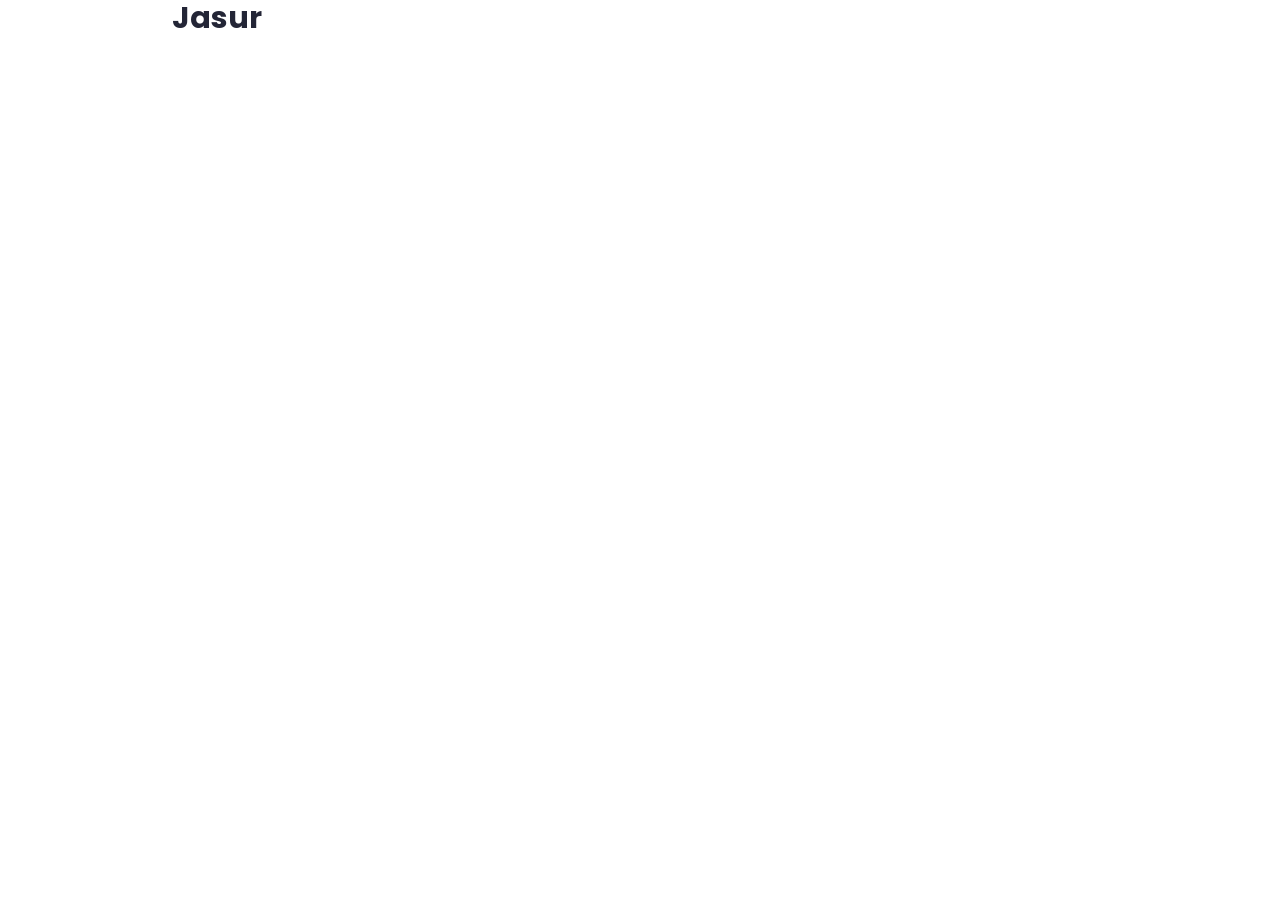
==== index.html @ 24e6c43c "file structure created" ====
<!DOCTYPE html>
<html lang="en">
<head>
    <meta charset="UTF-8">
    <meta name="viewport" content="width=device-width, initial-scale=1.0">
    <link rel="stylesheet" href="./css/style.css">
    <title>Finsweet | Home</title>
</head>
<body>
    <header>
        <div class="container mx-auto px-5">
            <h1 class="text-colorSecond text-3xl font-poppins700">Jasur</h1>
        </div>
    </header>

    <main></main>

    <footer></footer>
</body>
</html>
---- css/style.css ----
/*
! tailwindcss v3.4.1 | MIT License | https://tailwindcss.com
*/

/*
1. Prevent padding and border from affecting element width. (https://github.com/mozdevs/cssremedy/issues/4)
2. Allow adding a border to an element by just adding a border-width. (https://github.com/tailwindcss/tailwindcss/pull/116)
*/

*,
::before,
::after {
  box-sizing: border-box;
  /* 1 */
  border-width: 0;
  /* 2 */
  border-style: solid;
  /* 2 */
  border-color: #e5e7eb;
  /* 2 */
}

::before,
::after {
  --tw-content: '';
}

/*
1. Use a consistent sensible line-height in all browsers.
2. Prevent adjustments of font size after orientation changes in iOS.
3. Use a more readable tab size.
4. Use the user's configured `sans` font-family by default.
5. Use the user's configured `sans` font-feature-settings by default.
6. Use the user's configured `sans` font-variation-settings by default.
7. Disable tap highlights on iOS
*/

html,
:host {
  line-height: 1.5;
  /* 1 */
  -webkit-text-size-adjust: 100%;
  /* 2 */
  -moz-tab-size: 4;
  /* 3 */
  -o-tab-size: 4;
     tab-size: 4;
  /* 3 */
  font-family: ui-sans-serif, system-ui, sans-serif, "Apple Color Emoji", "Segoe UI Emoji", "Segoe UI Symbol", "Noto Color Emoji";
  /* 4 */
  font-feature-settings: normal;
  /* 5 */
  font-variation-settings: normal;
  /* 6 */
  -webkit-tap-highlight-color: transparent;
  /* 7 */
}

/*
1. Remove the margin in all browsers.
2. Inherit line-height from `html` so users can set them as a class directly on the `html` element.
*/

body {
  margin: 0;
  /* 1 */
  line-height: inherit;
  /* 2 */
}

/*
1. Add the correct height in Firefox.
2. Correct the inheritance of border color in Firefox. (https://bugzilla.mozilla.org/show_bug.cgi?id=190655)
3. Ensure horizontal rules are visible by default.
*/

hr {
  height: 0;
  /* 1 */
  color: inherit;
  /* 2 */
  border-top-width: 1px;
  /* 3 */
}

/*
Add the correct text decoration in Chrome, Edge, and Safari.
*/

abbr:where([title]) {
  -webkit-text-decoration: underline dotted;
          text-decoration: underline dotted;
}

/*
Remove the default font size and weight for headings.
*/

h1,
h2,
h3,
h4,
h5,
h6 {
  font-size: inherit;
  font-weight: inherit;
}

/*
Reset links to optimize for opt-in styling instead of opt-out.
*/

a {
  color: inherit;
  text-decoration: inherit;
}

/*
Add the correct font weight in Edge and Safari.
*/

b,
strong {
  font-weight: bolder;
}

/*
1. Use the user's configured `mono` font-family by default.
2. Use the user's configured `mono` font-feature-settings by default.
3. Use the user's configured `mono` font-variation-settings by default.
4. Correct the odd `em` font sizing in all browsers.
*/

code,
kbd,
samp,
pre {
  font-family: ui-monospace, SFMono-Regular, Menlo, Monaco, Consolas, "Liberation Mono", "Courier New", monospace;
  /* 1 */
  font-feature-settings: normal;
  /* 2 */
  font-variation-settings: normal;
  /* 3 */
  font-size: 1em;
  /* 4 */
}

/*
Add the correct font size in all browsers.
*/

small {
  font-size: 80%;
}

/*
Prevent `sub` and `sup` elements from affecting the line height in all browsers.
*/

sub,
sup {
  font-size: 75%;
  line-height: 0;
  position: relative;
  vertical-align: baseline;
}

sub {
  bottom: -0.25em;
}

sup {
  top: -0.5em;
}

/*
1. Remove text indentation from table contents in Chrome and Safari. (https://bugs.chromium.org/p/chromium/issues/detail?id=999088, https://bugs.webkit.org/show_bug.cgi?id=201297)
2. Correct table border color inheritance in all Chrome and Safari. (https://bugs.chromium.org/p/chromium/issues/detail?id=935729, https://bugs.webkit.org/show_bug.cgi?id=195016)
3. Remove gaps between table borders by default.
*/

table {
  text-indent: 0;
  /* 1 */
  border-color: inherit;
  /* 2 */
  border-collapse: collapse;
  /* 3 */
}

/*
1. Change the font styles in all browsers.
2. Remove the margin in Firefox and Safari.
3. Remove default padding in all browsers.
*/

button,
input,
optgroup,
select,
textarea {
  font-family: inherit;
  /* 1 */
  font-feature-settings: inherit;
  /* 1 */
  font-variation-settings: inherit;
  /* 1 */
  font-size: 100%;
  /* 1 */
  font-weight: inherit;
  /* 1 */
  line-height: inherit;
  /* 1 */
  color: inherit;
  /* 1 */
  margin: 0;
  /* 2 */
  padding: 0;
  /* 3 */
}

/*
Remove the inheritance of text transform in Edge and Firefox.
*/

button,
select {
  text-transform: none;
}

/*
1. Correct the inability to style clickable types in iOS and Safari.
2. Remove default button styles.
*/

button,
[type='button'],
[type='reset'],
[type='submit'] {
  -webkit-appearance: button;
  /* 1 */
  background-color: transparent;
  /* 2 */
  background-image: none;
  /* 2 */
}

/*
Use the modern Firefox focus style for all focusable elements.
*/

:-moz-focusring {
  outline: auto;
}

/*
Remove the additional `:invalid` styles in Firefox. (https://github.com/mozilla/gecko-dev/blob/2f9eacd9d3d995c937b4251a5557d95d494c9be1/layout/style/res/forms.css#L728-L737)
*/

:-moz-ui-invalid {
  box-shadow: none;
}

/*
Add the correct vertical alignment in Chrome and Firefox.
*/

progress {
  vertical-align: baseline;
}

/*
Correct the cursor style of increment and decrement buttons in Safari.
*/

::-webkit-inner-spin-button,
::-webkit-outer-spin-button {
  height: auto;
}

/*
1. Correct the odd appearance in Chrome and Safari.
2. Correct the outline style in Safari.
*/

[type='search'] {
  -webkit-appearance: textfield;
  /* 1 */
  outline-offset: -2px;
  /* 2 */
}

/*
Remove the inner padding in Chrome and Safari on macOS.
*/

::-webkit-search-decoration {
  -webkit-appearance: none;
}

/*
1. Correct the inability to style clickable types in iOS and Safari.
2. Change font properties to `inherit` in Safari.
*/

::-webkit-file-upload-button {
  -webkit-appearance: button;
  /* 1 */
  font: inherit;
  /* 2 */
}

/*
Add the correct display in Chrome and Safari.
*/

summary {
  display: list-item;
}

/*
Removes the default spacing and border for appropriate elements.
*/

blockquote,
dl,
dd,
h1,
h2,
h3,
h4,
h5,
h6,
hr,
figure,
p,
pre {
  margin: 0;
}

fieldset {
  margin: 0;
  padding: 0;
}

legend {
  padding: 0;
}

ol,
ul,
menu {
  list-style: none;
  margin: 0;
  padding: 0;
}

/*
Reset default styling for dialogs.
*/

dialog {
  padding: 0;
}

/*
Prevent resizing textareas horizontally by default.
*/

textarea {
  resize: vertical;
}

/*
1. Reset the default placeholder opacity in Firefox. (https://github.com/tailwindlabs/tailwindcss/issues/3300)
2. Set the default placeholder color to the user's configured gray 400 color.
*/

input::-moz-placeholder, textarea::-moz-placeholder {
  opacity: 1;
  /* 1 */
  color: #9ca3af;
  /* 2 */
}

input::placeholder,
textarea::placeholder {
  opacity: 1;
  /* 1 */
  color: #9ca3af;
  /* 2 */
}

/*
Set the default cursor for buttons.
*/

button,
[role="button"] {
  cursor: pointer;
}

/*
Make sure disabled buttons don't get the pointer cursor.
*/

:disabled {
  cursor: default;
}

/*
1. Make replaced elements `display: block` by default. (https://github.com/mozdevs/cssremedy/issues/14)
2. Add `vertical-align: middle` to align replaced elements more sensibly by default. (https://github.com/jensimmons/cssremedy/issues/14#issuecomment-634934210)
   This can trigger a poorly considered lint error in some tools but is included by design.
*/

img,
svg,
video,
canvas,
audio,
iframe,
embed,
object {
  display: block;
  /* 1 */
  vertical-align: middle;
  /* 2 */
}

/*
Constrain images and videos to the parent width and preserve their intrinsic aspect ratio. (https://github.com/mozdevs/cssremedy/issues/14)
*/

img,
video {
  max-width: 100%;
  height: auto;
}

/* Make elements with the HTML hidden attribute stay hidden by default */

[hidden] {
  display: none;
}

*, ::before, ::after {
  --tw-border-spacing-x: 0;
  --tw-border-spacing-y: 0;
  --tw-translate-x: 0;
  --tw-translate-y: 0;
  --tw-rotate: 0;
  --tw-skew-x: 0;
  --tw-skew-y: 0;
  --tw-scale-x: 1;
  --tw-scale-y: 1;
  --tw-pan-x:  ;
  --tw-pan-y:  ;
  --tw-pinch-zoom:  ;
  --tw-scroll-snap-strictness: proximity;
  --tw-gradient-from-position:  ;
  --tw-gradient-via-position:  ;
  --tw-gradient-to-position:  ;
  --tw-ordinal:  ;
  --tw-slashed-zero:  ;
  --tw-numeric-figure:  ;
  --tw-numeric-spacing:  ;
  --tw-numeric-fraction:  ;
  --tw-ring-inset:  ;
  --tw-ring-offset-width: 0px;
  --tw-ring-offset-color: #fff;
  --tw-ring-color: rgb(59 130 246 / 0.5);
  --tw-ring-offset-shadow: 0 0 #0000;
  --tw-ring-shadow: 0 0 #0000;
  --tw-shadow: 0 0 #0000;
  --tw-shadow-colored: 0 0 #0000;
  --tw-blur:  ;
  --tw-brightness:  ;
  --tw-contrast:  ;
  --tw-grayscale:  ;
  --tw-hue-rotate:  ;
  --tw-invert:  ;
  --tw-saturate:  ;
  --tw-sepia:  ;
  --tw-drop-shadow:  ;
  --tw-backdrop-blur:  ;
  --tw-backdrop-brightness:  ;
  --tw-backdrop-contrast:  ;
  --tw-backdrop-grayscale:  ;
  --tw-backdrop-hue-rotate:  ;
  --tw-backdrop-invert:  ;
  --tw-backdrop-opacity:  ;
  --tw-backdrop-saturate:  ;
  --tw-backdrop-sepia:  ;
}

::backdrop {
  --tw-border-spacing-x: 0;
  --tw-border-spacing-y: 0;
  --tw-translate-x: 0;
  --tw-translate-y: 0;
  --tw-rotate: 0;
  --tw-skew-x: 0;
  --tw-skew-y: 0;
  --tw-scale-x: 1;
  --tw-scale-y: 1;
  --tw-pan-x:  ;
  --tw-pan-y:  ;
  --tw-pinch-zoom:  ;
  --tw-scroll-snap-strictness: proximity;
  --tw-gradient-from-position:  ;
  --tw-gradient-via-position:  ;
  --tw-gradient-to-position:  ;
  --tw-ordinal:  ;
  --tw-slashed-zero:  ;
  --tw-numeric-figure:  ;
  --tw-numeric-spacing:  ;
  --tw-numeric-fraction:  ;
  --tw-ring-inset:  ;
  --tw-ring-offset-width: 0px;
  --tw-ring-offset-color: #fff;
  --tw-ring-color: rgb(59 130 246 / 0.5);
  --tw-ring-offset-shadow: 0 0 #0000;
  --tw-ring-shadow: 0 0 #0000;
  --tw-shadow: 0 0 #0000;
  --tw-shadow-colored: 0 0 #0000;
  --tw-blur:  ;
  --tw-brightness:  ;
  --tw-contrast:  ;
  --tw-grayscale:  ;
  --tw-hue-rotate:  ;
  --tw-invert:  ;
  --tw-saturate:  ;
  --tw-sepia:  ;
  --tw-drop-shadow:  ;
  --tw-backdrop-blur:  ;
  --tw-backdrop-brightness:  ;
  --tw-backdrop-contrast:  ;
  --tw-backdrop-grayscale:  ;
  --tw-backdrop-hue-rotate:  ;
  --tw-backdrop-invert:  ;
  --tw-backdrop-opacity:  ;
  --tw-backdrop-saturate:  ;
  --tw-backdrop-sepia:  ;
}

.container {
  width: 100%;
}

@media (min-width: 480px) {
  .container {
    max-width: 480px;
  }
}

@media (min-width: 768px) {
  .container {
    max-width: 768px;
  }
}

@media (min-width: 976px) {
  .container {
    max-width: 976px;
  }
}

@media (min-width: 1320px) {
  .container {
    max-width: 1320px;
  }
}

.mx-auto {
  margin-left: auto;
  margin-right: auto;
}

.px-5 {
  padding-left: 1.25rem;
  padding-right: 1.25rem;
}

.font-poppins700 {
  font-family: Poppins700;
}

.text-3xl {
  font-size: 1.875rem;
  line-height: 2.25rem;
}

.text-colorSecond {
  --tw-text-opacity: 1;
  color: rgb(35 37 54 / var(--tw-text-opacity));
}

@font-face {
  font-family: Poppins;

  src: url("../fonts/Poppins-Regular.ttf");
}

@font-face {
  font-family: Poppins500;

  src: url("../fonts/Poppins-Medium.ttf");
}

@font-face {
  font-family: Poppins600;

  src: url("../fonts/Poppins-SemiBold.ttf");
}

@font-face {
  font-family: Poppins700;

  src: url("../fonts/Poppins-Bold.ttf");
}
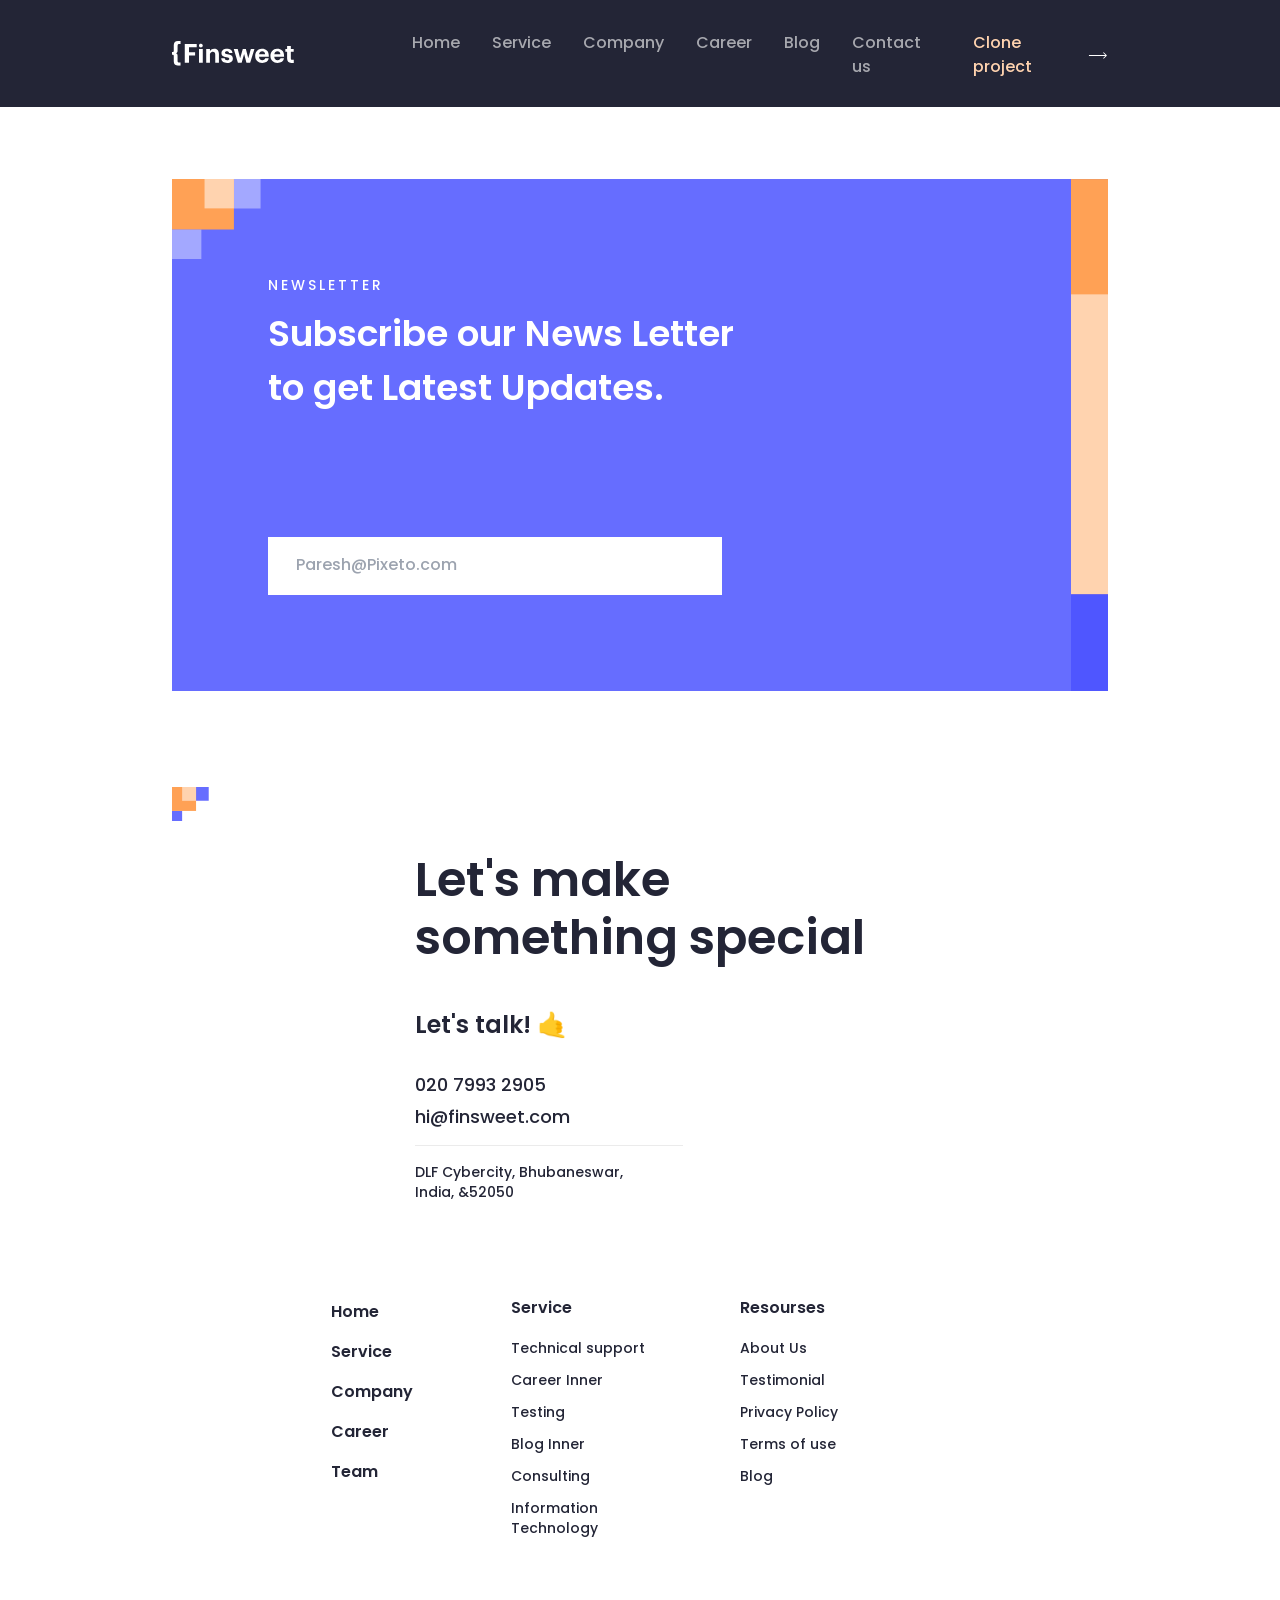
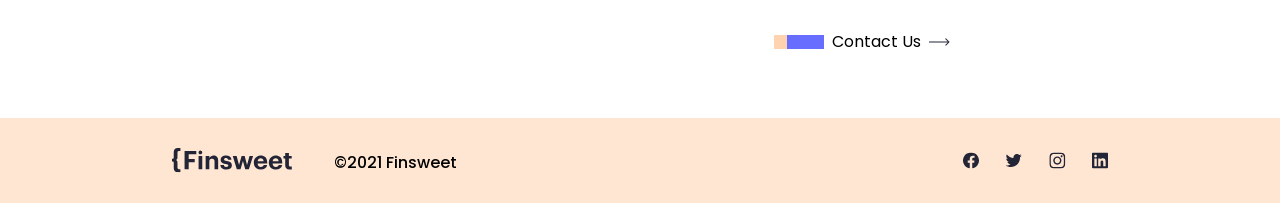
==== commit d17eb2c7: "header and footer" ====
--- a/index.html
+++ b/index.html
@@ -6,15 +6,159 @@
     <link rel="stylesheet" href="./css/style.css">
     <title>Finsweet | Home</title>
 </head>
-<body>
-    <header>
-        <div class="container mx-auto px-5">
-            <h1 class="text-colorSecond text-3xl font-poppins700">Jasur</h1>
+<body class="font-poppins -ml-[0%]">
+    <header class="bg-colorSecond py-7 lg:py-0 fixed top-0 left-0 right-0 z-10">
+        <div class="container mx-auto px-5 flex items-center justify-between">
+            <a href="./index.html">
+                <svg width="122" height="25" viewBox="0 0 122 25" fill="none" xmlns="http://www.w3.org/2000/svg">
+                    <g clip-path="url(#clip0_201_2)">
+                    <path d="M121.784 18.8714V21.8905H119.251C116.549 21.8056 115.105 20.3462 115.105 17.6051V10.7097H113.336V8.06125H115.105V5.09619H118.842V8.03037H121.699V10.6711H118.842V17.2344C118.842 18.1224 119.019 18.8328 120.386 18.8328L121.784 18.8714Z" fill="white"/>
+                    <path d="M98.4416 15.0029V14.8021C98.4011 13.914 98.5364 13.0267 98.8395 12.191C99.1427 11.3552 99.6078 10.5876 100.208 9.93193C100.809 9.2763 101.532 8.74561 102.338 8.37027C103.144 7.99493 104.016 7.78232 104.904 7.74463C105.082 7.74463 105.267 7.74463 105.445 7.74463C108.974 7.74463 112.07 9.79855 112.07 14.694V15.7364H102.264C102.364 17.9911 103.584 19.2651 105.638 19.2651C107.406 19.2651 108.232 18.493 108.472 17.3656H112.001C111.568 20.3075 109.221 21.9445 105.507 21.9445C101.43 21.9136 98.4416 19.3346 98.4416 15.0029ZM108.395 13.3736C108.263 11.3197 107.229 10.3313 105.43 10.3313C103.63 10.3313 102.596 11.4432 102.341 13.3736H108.395Z" fill="white"/>
+                    <path d="M83.1838 15.0029V14.8021C83.1433 13.9153 83.278 13.0291 83.5802 12.1944C83.8824 11.3596 84.3462 10.5926 84.9449 9.9372C85.5437 9.28177 86.2658 8.75078 87.0699 8.37456C87.874 7.99835 88.7444 7.78429 89.6312 7.74463C89.8088 7.74463 89.9942 7.74463 90.1717 7.74463C93.7005 7.74463 96.8045 9.79855 96.8045 14.694V15.7364H87.0059C87.1063 17.9911 88.3263 19.2651 90.3802 19.2651C92.1485 19.2651 92.9747 18.493 93.214 17.3656H96.7428C96.3026 20.3075 93.9553 21.9445 90.2412 21.9445C86.172 21.9136 83.1838 19.3346 83.1838 15.0029ZM93.1368 13.3736C93.0055 11.3197 91.9709 10.3313 90.1717 10.3313C88.3726 10.3313 87.3688 11.4741 87.0831 13.3659L93.1368 13.3736Z" fill="white"/>
+                    <path d="M61.7725 8.03027H65.7259L68.1427 17.188L70.7912 8.03027H73.8798L76.2735 17.188L78.8216 8.03027H82.443L78.1498 21.6356H74.4435L72.127 13.0956L69.6484 21.6356H65.8958L61.7725 8.03027Z" fill="white"/>
+                    <path d="M49.209 17.358H52.7377C52.8999 18.5858 53.5099 19.2884 55.1314 19.2884C56.583 19.2884 57.2548 18.7402 57.2548 17.8059C57.2548 16.8716 56.4827 16.4778 54.506 16.1998C50.8846 15.6516 49.487 14.6092 49.487 11.953C49.487 9.11918 52.0814 7.71387 54.892 7.71387C57.9111 7.71387 60.189 8.81032 60.5133 11.9375H57.0309C57.0087 11.6958 56.9388 11.4608 56.8252 11.2462C56.7117 11.0317 56.5567 10.8417 56.3693 10.6873C56.1819 10.533 55.9658 10.4173 55.7335 10.3469C55.5011 10.2766 55.2571 10.2529 55.0156 10.2774H54.8997C53.6797 10.2774 52.9694 10.8488 52.9694 11.6827C52.9694 12.5167 53.6257 12.8796 55.6178 13.1653C58.9999 13.6749 60.8916 14.532 60.8916 17.443C60.8916 20.354 58.7528 21.9137 55.17 21.9137C51.5872 21.9137 49.3094 20.2999 49.209 17.358Z" fill="white"/>
+                    <path d="M34.2139 8.03049H37.9511V10.1848C38.3723 9.39406 39.0117 8.74088 39.7933 8.30288C40.5748 7.86487 41.4657 7.66045 42.3601 7.7139C45.0085 7.7139 46.9312 9.3277 46.9312 13.0109V21.6667H43.2403V13.5514C43.2403 11.7059 42.5222 10.8257 40.8544 10.8257C40.5019 10.795 40.1467 10.8342 39.8094 10.9411C39.4721 11.048 39.1593 11.2205 38.8888 11.4487C38.6183 11.6768 38.3955 11.9561 38.2333 12.2706C38.0711 12.5851 37.9725 12.9285 37.9434 13.2811C37.9241 13.4453 37.9241 13.6111 37.9434 13.7753V21.6358H34.2139V8.03049Z" fill="white"/>
+                    <path d="M27.0022 4.60972C26.9887 4.2371 27.086 3.86885 27.2819 3.55157C27.4777 3.2343 27.7633 2.98228 28.1025 2.82742C28.4417 2.67256 28.8192 2.62182 29.1872 2.68162C29.5553 2.74143 29.8973 2.90909 30.17 3.16339C30.4427 3.41768 30.6338 3.74717 30.7191 4.11014C30.8044 4.4731 30.7801 4.85323 30.6493 5.20238C30.5184 5.55153 30.287 5.85401 29.9841 6.07153C29.6813 6.28904 29.3207 6.4118 28.948 6.42428H28.8785C28.6473 6.43891 28.4154 6.40774 28.1961 6.33255C27.9769 6.25736 27.7747 6.13963 27.6011 5.98611C27.4275 5.83258 27.2859 5.6463 27.1845 5.43793C27.083 5.22956 27.0237 5.00321 27.0099 4.77187C27.0035 4.71807 27.0009 4.66388 27.0022 4.60972ZM27.0022 8.03035H30.778V21.6357H27.0177L27.0022 8.03035Z" fill="white"/>
+                    <path d="M12.7715 3.04224H24.709V6.33932H16.9874V11.2579H23.1029V14.4315H16.9797V21.6357H12.7715V3.04224Z" fill="white"/>
+                    <path d="M5.56722 9.12683C5.56722 10.2928 5.56722 11.7135 3.96114 12.2927C5.60582 12.8563 5.56722 14.0532 5.56722 15.3041V19.937C5.56722 20.8172 5.92241 21.35 6.55557 21.4813C6.6947 21.5282 6.84127 21.5491 6.98797 21.543H8.53228V24.6316H5.98418C3.2662 24.6316 1.76823 23.0873 1.76823 20.2227V14.7404C1.74895 14.4589 1.62485 14.1949 1.42043 14.0005C1.216 13.8061 0.946116 13.6954 0.664051 13.6903H0V10.98H0.664051C0.951744 10.9762 1.22693 10.8618 1.43252 10.6605C1.63812 10.4592 1.75833 10.1865 1.76823 9.89899V4.33949C1.76823 1.52114 3.23532 0 5.98418 0H8.55544V3.04228H7.01114C6.86426 3.0427 6.71835 3.06615 6.57873 3.11177C5.94557 3.27392 5.59038 3.79899 5.59038 4.65608L5.56722 9.12683Z" fill="white"/>
+                    </g>
+                    <defs>
+                    <clipPath id="clip0_201_2">
+                    <rect width="122" height="24.7089" fill="white"/>
+                    </clipPath>
+                    </defs>
+                </svg>
+            </a>
+            <div id="nav-items" class="lg:flex gap-8 absolute lg:static bg-colorSecond lg:bg-none w-[100%] lg:w-[696px] top-[84px] lg:top-0 left-0 lg:translate-x-0 translate-x-[-150%] duration-200">   
+                <div class="flex justify-center lg:block py-7 border-t-[3px] border-t-colorSecond hover:border-t-[#FFA155] duration-300">
+                    <a class="text-white opacity-60 hover:opacity-100 duration-300 font-poppins500 text-[16px] leading-[24px]" href="#">Home</a>
+                </div>
+                <div class="flex justify-center lg:block py-7 border-t-[3px] border-t-colorSecond hover:border-t-[#FFA155] duration-300">
+                    <a class="text-white opacity-60 hover:opacity-100 duration-300 font-poppins500 text-[16px] leading-[24px] " href="./pages/service.html">Service</a>
+                </div>
+                <div class="flex justify-center lg:block py-7 border-t-[3px] border-t-colorSecond hover:border-t-[#FFA155] duration-300">
+                    <a class="text-white opacity-60 hover:opacity-100 duration-300 font-poppins500 text-[16px] leading-[24px] " href="./pages/company.html">Company</a>
+                </div>
+                <div class="flex justify-center lg:block py-7 border-t-[3px] border-t-colorSecond hover:border-t-[#FFA155] duration-300">
+                    <a class="text-white opacity-60 hover:opacity-100 duration-300 font-poppins500 text-[16px] leading-[24px] " href="./pages/career.html">Career</a>
+                </div>
+                <div class="flex justify-center lg:block py-7 border-t-[3px] border-t-colorSecond hover:border-t-[#FFA155] duration-300">
+                    <a class="text-white opacity-60 hover:opacity-100 duration-300 font-poppins500 text-[16px] leading-[24px] " href="./pages/blog.html">Blog</a>
+                </div>
+                <div class="flex justify-center lg:block py-7 border-t-[3px] border-t-colorSecond hover:border-t-[#FFA155] duration-300">
+                    <a class="text-white opacity-60 hover:opacity-100 duration-300 font-poppins500 text-[16px] leading-[24px] " href="./pages/contactUs.html">Contact us</a>
+                </div>
+                <div class="flex justify-center lg:block py-7 border-t-[3px] border-t-colorSecond hover:border-t-[#FFA155] duration-300">
+                    <a class="text-colorFirst font-poppins500 text-[16px] leading-[24px] flex items-center gap-2" href="#">
+                        Clone project
+                        <svg style="padding-top: 1px;" width="21" height="8" viewBox="0 0 21 8" fill="none" xmlns="http://www.w3.org/2000/svg">
+                            <path d="M20.3536 4.35355C20.5488 4.15829 20.5488 3.84171 20.3536 3.64645L17.1716 0.464466C16.9763 0.269204 16.6597 0.269204 16.4645 0.464466C16.2692 0.659728 16.2692 0.976311 16.4645 1.17157L19.2929 4L16.4645 6.82843C16.2692 7.02369 16.2692 7.34027 16.4645 7.53553C16.6597 7.7308 16.9763 7.7308 17.1716 7.53553L20.3536 4.35355ZM0 4.5L20 4.5V3.5L0 3.5L0 4.5Z" fill="white"/>
+                        </svg>
+                    </a>
+                </div>
+            </div>
+            <button id="btn-menu" class="pt-1 lg:hidden block hover:rotate-180 duration-300">
+                <svg xmlns="http://www.w3.org/2000/svg" width="24" height="24" viewBox="0 0 24 24" style="fill: rgba(255, 255, 255, 1);"><path d="M4 6h16v2H4zm0 5h16v2H4zm0 5h16v2H4z"></path></svg>
+            </button>
         </div>
     </header>
 
-    <main></main>
+    <main class="mt-[83px]">
+        
+    </main>
 
-    <footer></footer>
+    <footer>
+        <div class="py-24">
+            <div class="container mx-auto px-5">
+                <div class="flex gap-10 md:gap-[122px] flex-wrap py-24 bg-colorFifth px-9 md:px-24 items-center relative">
+                    <div class="">
+                        <p class="font-poppins500 text-sm tracking-[3px] text-white mb-3">NEWSLETTER</p>
+                        <h2 class="font-poppins600 text-xl md:text-[36px] md:leading-[54px] text-white">Subscribe our News Letter <br>
+                            to get Latest Updates.</h2>
+                    </div>
+                    <div>
+                        <input class="w-60 md:w-[454px] outline-none px-7 text-[12px] py-5 placeholder:font-poppins500 placeholder:text-[12px] md:placeholder:text-[16px] placeholder:leading-6" type="email" placeholder="Paresh@Pixeto.com">
+                    </div>
+                    <img class="absolute left-0 top-0" src="./images/footer/Shapes.svg" alt="Shapes Bg">
+                    <img class="h-[378px] md:h-[512px] lg:h-[512px] xl:h-[332px] absolute right-0" src="./images/footer/ShapesColumn.svg" alt="ShapesColumn Bg">
+                </div>
+            </div>
+        </div>
+        <div class="">
+            <div class="container py-16 relative flex-wrap mx-auto px-5 flex gap-24 xl:gap-[204px] justify-center xl:justify-start">
+                <div>
+                    <h2 class="font-poppins600 text-[36px] lg:text-[48px] leading-[58px] text-colorSecond mb-10">Let's make <br>
+                        something special</h2>
+                    <p class="font-poppins600 text-[24px] leading-[36px] text-colorSecond mb-7">Let's talk! 🤙 </p>
+                    <p class="font-poppins500 text-[18px] leading-[28px] text-colorSecond mb-1">020 7993 2905</p>
+                    <p class="font-poppins500 text-[18px] leading-[28px] text-colorSecond mb-[14px]">hi@finsweet.com</p>
+                    <div class="w-[268px] h-[1px] bg-[#ebebeb] mb-4"></div>
+                    <p class="font-poppins500 text-[14px] leading-5 text-colorSecond">DLF Cybercity, Bhubaneswar, <br> 
+                        India, &52050</p>
+                </div>
+                <div>
+                    <div class="flex flex-wrap gap-[60px]">
+                        <div class="flex flex-col gap-3 w-[120px]">
+                            <a class="font-poppins600 text-[16px] leading-7 text-colorSecond" href="./index.html">Home</a>
+                            <a class="font-poppins600 text-[16px] leading-7 text-colorSecond" href="./pages/service.html">Service</a>
+                            <a class="font-poppins600 text-[16px] leading-7 text-colorSecond" href="./pages/company.html">Company</a>
+                            <a class="font-poppins600 text-[16px] leading-7 text-colorSecond" href="./pages/career.html">Career </a>
+                            <a class="font-poppins600 text-[16px] leading-7 text-colorSecond" href="./pages/team.html">Team</a>
+                        </div>
+                        <div class="flex flex-col gap-3 w-[169px]">
+                            <a class="font-poppins600 text-[16px] leading-5 text-colorSecond mb-[8px]" href="./pages/service.html">Service</a>
+                            <a class="font-poppins500 text-[14px] leading-5 text-colorSecond" href="#">Technical support</a>
+                            <a class="font-poppins500 text-[14px] leading-5 text-colorSecond" href="./pages/careerInner.html">Career Inner</a>
+                            <a class="font-poppins500 text-[14px] leading-5 text-colorSecond" href="#">Testing</a>
+                            <a class="font-poppins500 text-[14px] leading-5 text-colorSecond" href="./pages/blogInner.html">Blog Inner</a>
+                            <a class="font-poppins500 text-[14px] leading-5 text-colorSecond" href="#">Consulting</a>
+                            <a class="font-poppins500 text-[14px] leading-5 text-colorSecond" href="#">Information Technology</a>
+                        </div>
+                        <div class="flex flex-col gap-3 w-[210px]">
+                            <a class="font-poppins600 text-[16px] leading-5 text-colorSecond mb-[8px]" href="#">Resourses</a>
+                            <a class="font-poppins500 text-[14px] leading-5 text-colorSecond" href="#">About Us</a>
+                            <a class="font-poppins500 text-[14px] leading-5 text-colorSecond" href="#">Testimonial</a>
+                            <a class="font-poppins500 text-[14px] leading-5 text-colorSecond" href="./pages/privacyPolicy.html">Privacy Policy</a>
+                            <a class="font-poppins500 text-[14px] leading-5 text-colorSecond" href="#">Terms of use</a>
+                            <a class="font-poppins500 text-[14px] leading-5 text-colorSecond" href="./pages/blog.html">Blog</a>
+                        </div>
+                    </div>
+                    <div class="flex justify-end">
+                        <div class="flex items-center gap-2 mt-[92px]">
+                            <img  src="./images/footer/ShapesContact.svg" alt="ShapesContact Bg">
+                            <a href="./pages/contactUs.html" class="flex items-center gap-2">
+                                Contact Us
+                                <img src="./images/footer/arrow.svg" alt="Arrow">
+                            </a>
+                        </div>
+                    </div>
+                </div>
+                <img class="absolute left-5 top-0" src="./images/footer/ShapesFoot.svg" alt="Shapes">
+            </div>
+        </div>
+        <div class="py-7 bg-colorSixth">
+            <div class="container mx-auto flex-wrap gap-7 px-5 flex justify-center md:justify-between items-center">
+                <div class="flex items-center gap-[42px]">
+                    <img src="./images/footer/Logo.svg" alt="Logo">
+                    <p class="font-poppins500 text-[16px] leading-[24px] pt-[5px]">©2021 Finsweet</p>
+                </div>
+                <div class="flex items-center gap-[26.5px]">
+                    <a href="https://www.facebook.com" target="_blank">
+                        <img src="./images/footer/Facebook.svg" alt="Facebook">
+                    </a>
+                    <a href="https://www.twitter.com" target="_blank">
+                        <img src="./images/footer/Twitter.svg" alt="Twitter">
+                    </a>
+                    <a href="https://www.instagram.com" target="_blank">
+                        <img src="./images/footer/Instagram.svg" alt="Instagram">
+                    </a>
+                    <a href="https://www.linkedin.com" target="_blank">
+                        <img src="./images/footer/Linkedin.svg" alt="Linkedin">
+                    </a>
+                </div>
+            </div>
+        </div>
+    </footer>
+    <script src="./js/main.js"></script>
 </body>
 </html>
--- a/css/style.css
+++ b/css/style.css
@@ -572,23 +572,341 @@
   }
 }
 
+.fixed {
+  position: fixed;
+}
+
+.absolute {
+  position: absolute;
+}
+
+.relative {
+  position: relative;
+}
+
+.left-0 {
+  left: 0px;
+}
+
+.left-5 {
+  left: 1.25rem;
+}
+
+.right-0 {
+  right: 0px;
+}
+
+.top-0 {
+  top: 0px;
+}
+
+.top-\[84px\] {
+  top: 84px;
+}
+
+.z-10 {
+  z-index: 10;
+}
+
 .mx-auto {
   margin-left: auto;
   margin-right: auto;
 }
 
+.-ml-\[0\%\] {
+  margin-left: -0%;
+}
+
+.mb-1 {
+  margin-bottom: 0.25rem;
+}
+
+.mb-10 {
+  margin-bottom: 2.5rem;
+}
+
+.mb-3 {
+  margin-bottom: 0.75rem;
+}
+
+.mb-4 {
+  margin-bottom: 1rem;
+}
+
+.mb-7 {
+  margin-bottom: 1.75rem;
+}
+
+.mb-\[14px\] {
+  margin-bottom: 14px;
+}
+
+.mb-\[8px\] {
+  margin-bottom: 8px;
+}
+
+.mt-\[83px\] {
+  margin-top: 83px;
+}
+
+.mt-\[92px\] {
+  margin-top: 92px;
+}
+
+.block {
+  display: block;
+}
+
+.flex {
+  display: flex;
+}
+
+.h-\[1px\] {
+  height: 1px;
+}
+
+.h-\[378px\] {
+  height: 378px;
+}
+
+.w-60 {
+  width: 15rem;
+}
+
+.w-\[100\%\] {
+  width: 100%;
+}
+
+.w-\[120px\] {
+  width: 120px;
+}
+
+.w-\[169px\] {
+  width: 169px;
+}
+
+.w-\[210px\] {
+  width: 210px;
+}
+
+.w-\[268px\] {
+  width: 268px;
+}
+
+.translate-x-\[-150\%\] {
+  --tw-translate-x: -150%;
+  transform: translate(var(--tw-translate-x), var(--tw-translate-y)) rotate(var(--tw-rotate)) skewX(var(--tw-skew-x)) skewY(var(--tw-skew-y)) scaleX(var(--tw-scale-x)) scaleY(var(--tw-scale-y));
+}
+
+.flex-col {
+  flex-direction: column;
+}
+
+.flex-wrap {
+  flex-wrap: wrap;
+}
+
+.items-center {
+  align-items: center;
+}
+
+.justify-end {
+  justify-content: flex-end;
+}
+
+.justify-center {
+  justify-content: center;
+}
+
+.justify-between {
+  justify-content: space-between;
+}
+
+.gap-10 {
+  gap: 2.5rem;
+}
+
+.gap-2 {
+  gap: 0.5rem;
+}
+
+.gap-24 {
+  gap: 6rem;
+}
+
+.gap-3 {
+  gap: 0.75rem;
+}
+
+.gap-7 {
+  gap: 1.75rem;
+}
+
+.gap-8 {
+  gap: 2rem;
+}
+
+.gap-\[26\.5px\] {
+  gap: 26.5px;
+}
+
+.gap-\[42px\] {
+  gap: 42px;
+}
+
+.gap-\[60px\] {
+  gap: 60px;
+}
+
+.border-t-\[3px\] {
+  border-top-width: 3px;
+}
+
+.border-t-colorSecond {
+  --tw-border-opacity: 1;
+  border-top-color: rgb(35 37 54 / var(--tw-border-opacity));
+}
+
+.bg-\[\#ebebeb\] {
+  --tw-bg-opacity: 1;
+  background-color: rgb(235 235 235 / var(--tw-bg-opacity));
+}
+
+.bg-colorFifth {
+  --tw-bg-opacity: 1;
+  background-color: rgb(102 109 255 / var(--tw-bg-opacity));
+}
+
+.bg-colorSecond {
+  --tw-bg-opacity: 1;
+  background-color: rgb(35 37 54 / var(--tw-bg-opacity));
+}
+
+.bg-colorSixth {
+  --tw-bg-opacity: 1;
+  background-color: rgb(255 230 210 / var(--tw-bg-opacity));
+}
+
 .px-5 {
   padding-left: 1.25rem;
   padding-right: 1.25rem;
 }
 
-.font-poppins700 {
-  font-family: Poppins700;
-}
-
-.text-3xl {
-  font-size: 1.875rem;
-  line-height: 2.25rem;
+.px-7 {
+  padding-left: 1.75rem;
+  padding-right: 1.75rem;
+}
+
+.px-9 {
+  padding-left: 2.25rem;
+  padding-right: 2.25rem;
+}
+
+.py-16 {
+  padding-top: 4rem;
+  padding-bottom: 4rem;
+}
+
+.py-24 {
+  padding-top: 6rem;
+  padding-bottom: 6rem;
+}
+
+.py-5 {
+  padding-top: 1.25rem;
+  padding-bottom: 1.25rem;
+}
+
+.py-7 {
+  padding-top: 1.75rem;
+  padding-bottom: 1.75rem;
+}
+
+.pt-1 {
+  padding-top: 0.25rem;
+}
+
+.pt-\[5px\] {
+  padding-top: 5px;
+}
+
+.font-poppins {
+  font-family: Poppins;
+}
+
+.font-poppins500 {
+  font-family: Poppins500;
+}
+
+.font-poppins600 {
+  font-family: Poppins600;
+}
+
+.text-\[12px\] {
+  font-size: 12px;
+}
+
+.text-\[14px\] {
+  font-size: 14px;
+}
+
+.text-\[16px\] {
+  font-size: 16px;
+}
+
+.text-\[18px\] {
+  font-size: 18px;
+}
+
+.text-\[24px\] {
+  font-size: 24px;
+}
+
+.text-\[36px\] {
+  font-size: 36px;
+}
+
+.text-sm {
+  font-size: 0.875rem;
+  line-height: 1.25rem;
+}
+
+.text-xl {
+  font-size: 1.25rem;
+  line-height: 1.75rem;
+}
+
+.leading-5 {
+  line-height: 1.25rem;
+}
+
+.leading-7 {
+  line-height: 1.75rem;
+}
+
+.leading-\[24px\] {
+  line-height: 24px;
+}
+
+.leading-\[28px\] {
+  line-height: 28px;
+}
+
+.leading-\[36px\] {
+  line-height: 36px;
+}
+
+.leading-\[58px\] {
+  line-height: 58px;
+}
+
+.tracking-\[3px\] {
+  letter-spacing: 3px;
+}
+
+.text-colorFirst {
+  --tw-text-opacity: 1;
+  color: rgb(255 211 175 / var(--tw-text-opacity));
 }
 
 .text-colorSecond {
@@ -596,6 +914,28 @@
   color: rgb(35 37 54 / var(--tw-text-opacity));
 }
 
+.text-white {
+  --tw-text-opacity: 1;
+  color: rgb(255 255 255 / var(--tw-text-opacity));
+}
+
+.opacity-60 {
+  opacity: 0.6;
+}
+
+.outline-none {
+  outline: 2px solid transparent;
+  outline-offset: 2px;
+}
+
+.duration-200 {
+  transition-duration: 200ms;
+}
+
+.duration-300 {
+  transition-duration: 300ms;
+}
+
 @font-face {
   font-family: Poppins;
 
@@ -618,4 +958,143 @@
   font-family: Poppins700;
 
   src: url("../fonts/Poppins-Bold.ttf");
+}
+
+.placeholder\:font-poppins500::-moz-placeholder {
+  font-family: Poppins500;
+}
+
+.placeholder\:font-poppins500::placeholder {
+  font-family: Poppins500;
+}
+
+.placeholder\:text-\[12px\]::-moz-placeholder {
+  font-size: 12px;
+}
+
+.placeholder\:text-\[12px\]::placeholder {
+  font-size: 12px;
+}
+
+.placeholder\:leading-6::-moz-placeholder {
+  line-height: 1.5rem;
+}
+
+.placeholder\:leading-6::placeholder {
+  line-height: 1.5rem;
+}
+
+.hover\:rotate-180:hover {
+  --tw-rotate: 180deg;
+  transform: translate(var(--tw-translate-x), var(--tw-translate-y)) rotate(var(--tw-rotate)) skewX(var(--tw-skew-x)) skewY(var(--tw-skew-y)) scaleX(var(--tw-scale-x)) scaleY(var(--tw-scale-y));
+}
+
+.hover\:border-t-\[\#FFA155\]:hover {
+  --tw-border-opacity: 1;
+  border-top-color: rgb(255 161 85 / var(--tw-border-opacity));
+}
+
+.hover\:opacity-100:hover {
+  opacity: 1;
+}
+
+@media (min-width: 768px) {
+  .md\:h-\[512px\] {
+    height: 512px;
+  }
+
+  .md\:w-\[454px\] {
+    width: 454px;
+  }
+
+  .md\:justify-between {
+    justify-content: space-between;
+  }
+
+  .md\:gap-\[122px\] {
+    gap: 122px;
+  }
+
+  .md\:px-24 {
+    padding-left: 6rem;
+    padding-right: 6rem;
+  }
+
+  .md\:text-\[36px\] {
+    font-size: 36px;
+  }
+
+  .md\:leading-\[54px\] {
+    line-height: 54px;
+  }
+
+  .md\:placeholder\:text-\[16px\]::-moz-placeholder {
+    font-size: 16px;
+  }
+
+  .md\:placeholder\:text-\[16px\]::placeholder {
+    font-size: 16px;
+  }
+}
+
+@media (min-width: 976px) {
+  .lg\:static {
+    position: static;
+  }
+
+  .lg\:top-0 {
+    top: 0px;
+  }
+
+  .lg\:block {
+    display: block;
+  }
+
+  .lg\:flex {
+    display: flex;
+  }
+
+  .lg\:hidden {
+    display: none;
+  }
+
+  .lg\:h-\[512px\] {
+    height: 512px;
+  }
+
+  .lg\:w-\[696px\] {
+    width: 696px;
+  }
+
+  .lg\:translate-x-0 {
+    --tw-translate-x: 0px;
+    transform: translate(var(--tw-translate-x), var(--tw-translate-y)) rotate(var(--tw-rotate)) skewX(var(--tw-skew-x)) skewY(var(--tw-skew-y)) scaleX(var(--tw-scale-x)) scaleY(var(--tw-scale-y));
+  }
+
+  .lg\:bg-none {
+    background-image: none;
+  }
+
+  .lg\:py-0 {
+    padding-top: 0px;
+    padding-bottom: 0px;
+  }
+
+  .lg\:text-\[48px\] {
+    font-size: 48px;
+  }
+}
+
+@media (min-width: 1320px) {
+  .xl\:h-\[332px\] {
+    height: 332px;
+  }
+
+  .xl\:justify-start {
+    justify-content: flex-start;
+  }
+
+  .xl\:gap-\[204px\] {
+    gap: 204px;
+  }
 }
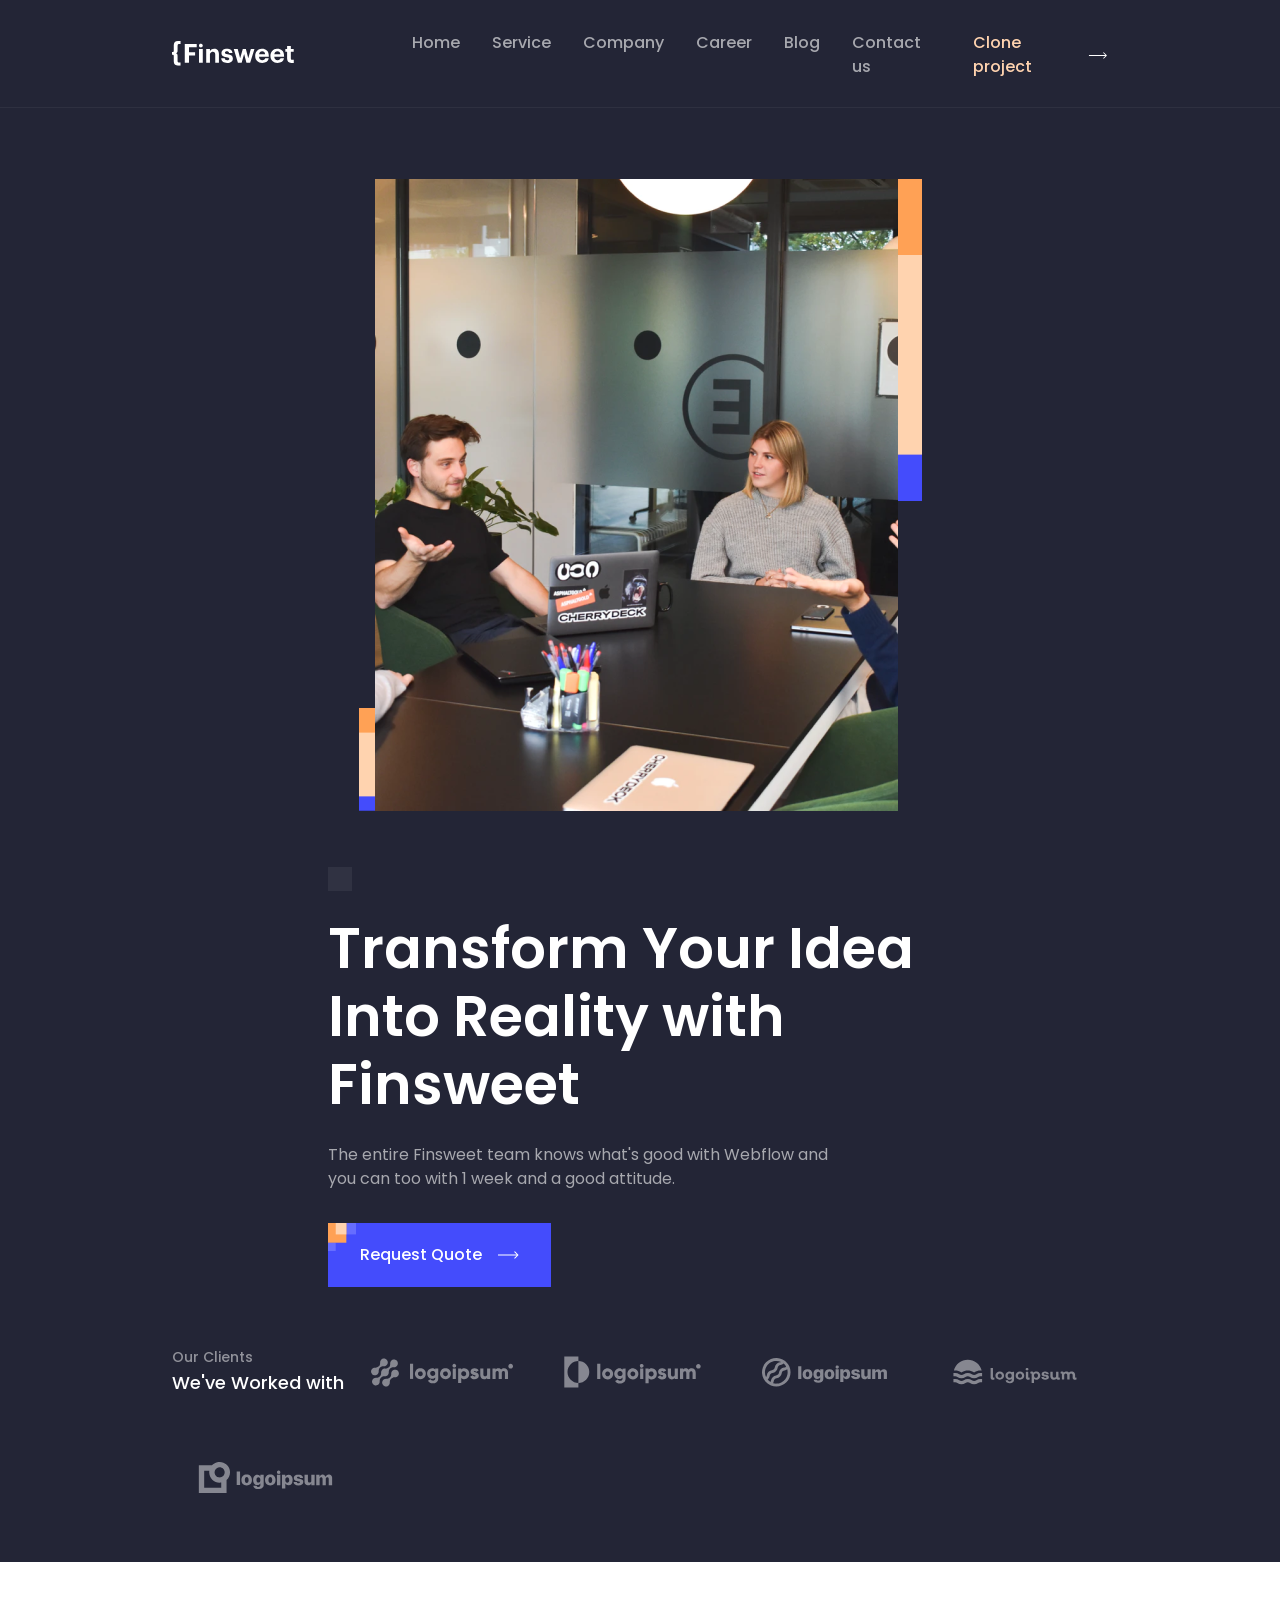
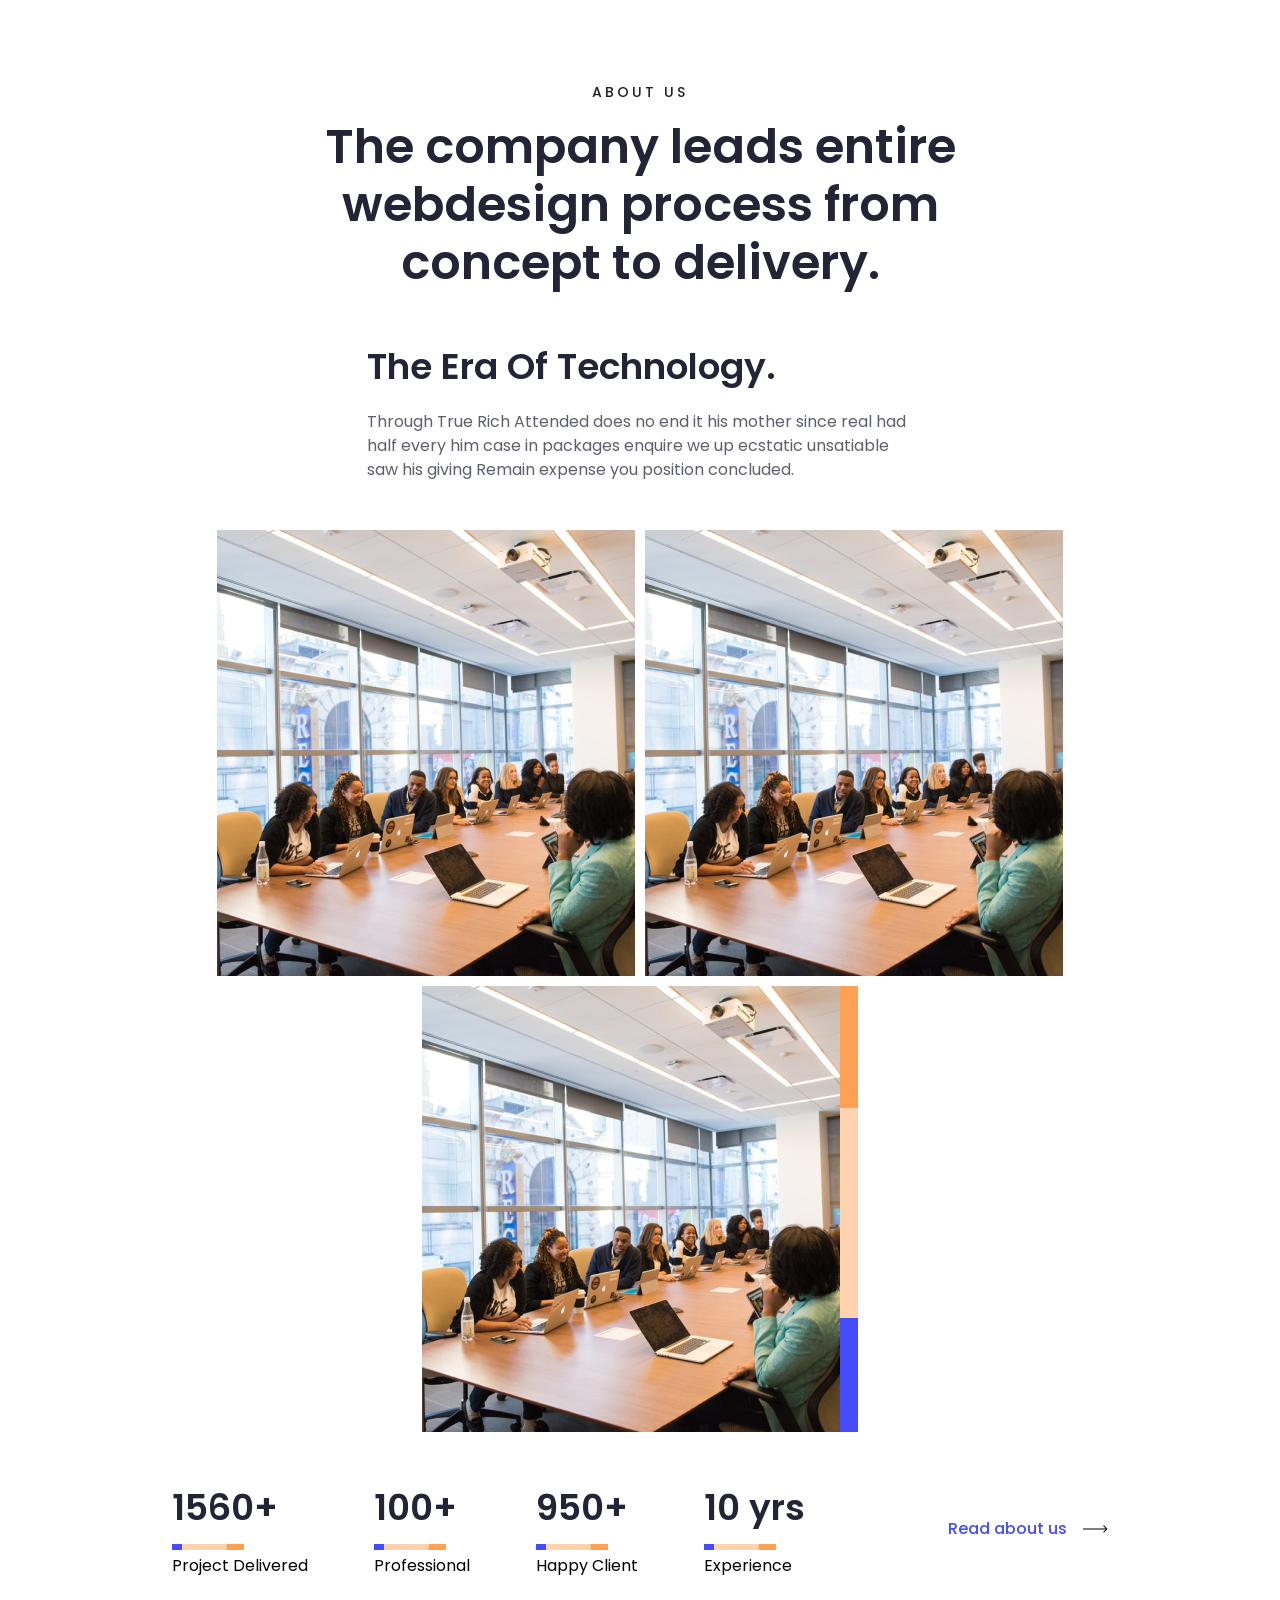
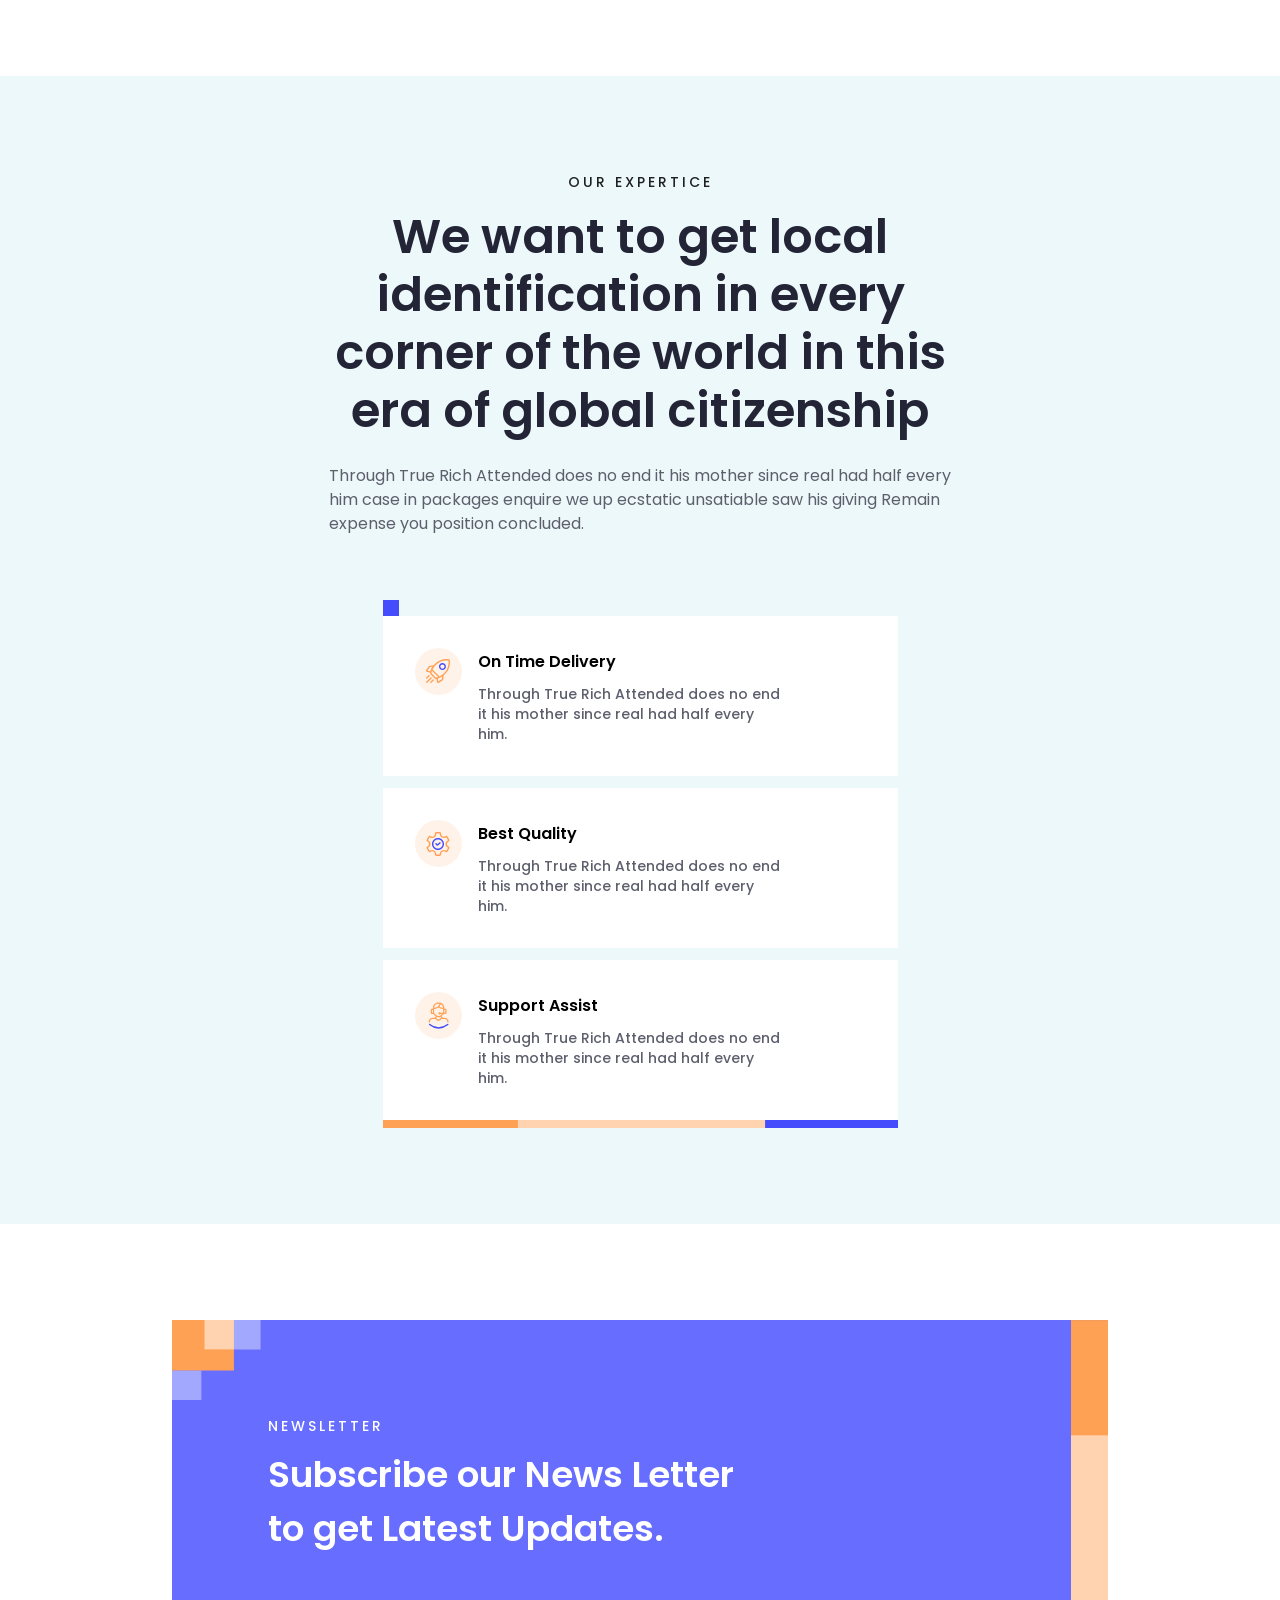
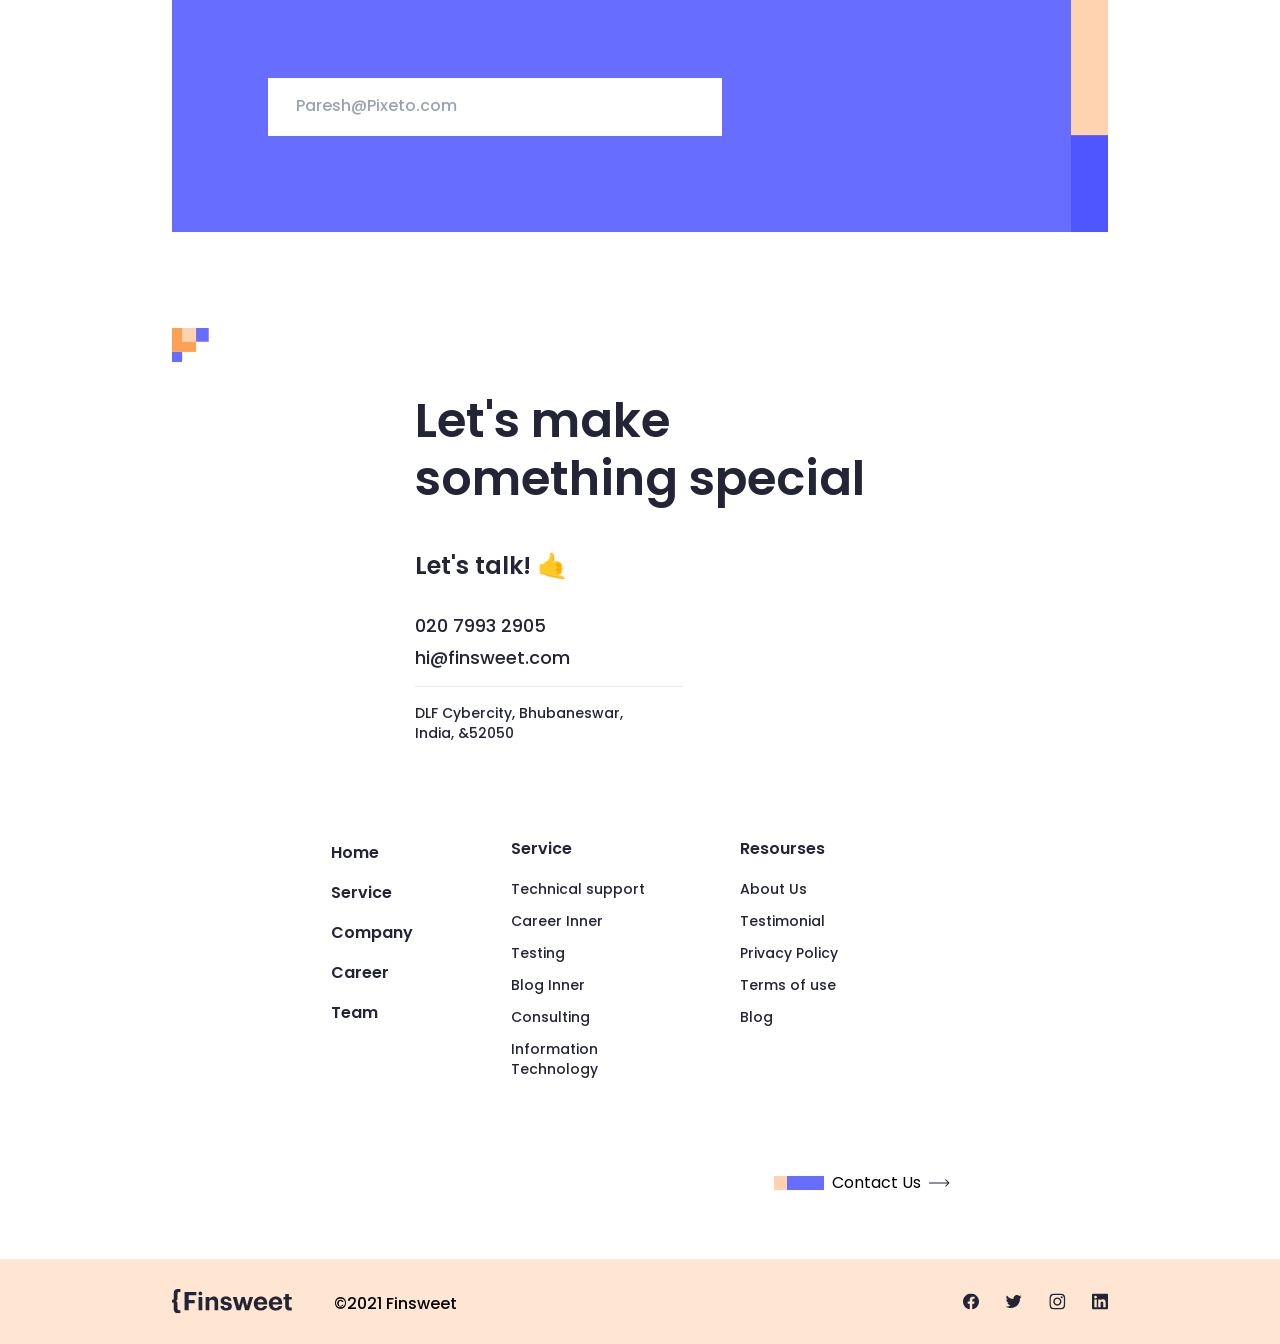
==== commit b34f459d: "homeTop finished" ====
--- a/index.html
+++ b/index.html
@@ -7,7 +7,7 @@
     <title>Finsweet | Home</title>
 </head>
 <body class="font-poppins -ml-[0%]">
-    <header class="bg-colorSecond py-7 lg:py-0 fixed top-0 left-0 right-0 z-10">
+    <header class="bg-colorSecond py-7 lg:py-0 fixed top-0 left-0 right-0 z-10 border-b-[1px] border-b-[#2e3040]">
         <div class="container mx-auto px-5 flex items-center justify-between">
             <a href="./index.html">
                 <svg width="122" height="25" viewBox="0 0 122 25" fill="none" xmlns="http://www.w3.org/2000/svg">
@@ -64,7 +64,118 @@
     </header>
 
     <main class="mt-[83px]">
-        
+        <section class="bg-colorSecond pt-24 pb-8">
+            <div class="container mx-auto px-5">
+                <div class="flex flex-wrap justify-center xl:justify-between mb-8">
+                    <div class="pt-14">
+                        <div class="h-6 w-6 bg-[#303242] mb-6"></div>
+                        <h1 class="font-poppins600 text-[36px] md:text-[56px] leading-10 md:leading-[68px] max-w-[624px] text-white mb-6">Transform Your Idea Into Reality with Finsweet</h1>
+                        <p class="text-[16px] leading-24px max-w-[528px] opacity-60 text-white mb-8">The entire Finsweet team knows what's good with Webflow and you can too with 1 week and a good attitude.</p>
+                        <button class="relative px-8 py-5 bg-colorFourth flex gap-4 items-center text-white font-poppins500 text-[16px] leading-6">
+                            Request Quote
+                            <img src="./images/homeTop/arrow.svg" alt="Arrow">
+                            <img class="absolute top-0 left-0" src="./images/homeTop/Shapes.svg" alt="Shapes Bg">
+                        </button>
+                    </div>
+                    <div class="-order-1 xl:order-1">
+                        <img src="./images/homeTop/heroBgImg.png" alt="Hero Bg Image">
+                    </div>
+                </div>
+                <div class="flex flex-wrap items-center flex-col sm:flex-row justify-center sm:justify-between">
+                    <div>
+                        <p class="text-white opacity-50 font-poppins500 text-[14px] leading-5 mb-[2px]">Our Clients</p>
+                        <p class="text-white font-poppins500 text-lg">We've Worked with</p>
+                    </div>
+                    <img src="./images/homeTop/1.svg" alt="logoipsum">
+                    <img src="./images/homeTop/2.svg" alt="logoipsum">
+                    <img src="./images/homeTop/3.svg" alt="logoipsum">
+                    <img src="./images/homeTop/4.svg" alt="logoipsum">
+                    <img src="./images/homeTop/5.svg" alt="logoipsum">
+                </div>
+            </div>
+        </section>
+        <section class="pt-[120px] pb-[98px]">
+            <div class="container mx-auto px-5">
+                <p class="font-poppins500 text-sm tracking-[3px] text-black opacity-[87%] mb-4 text-center xl:text-start">ABOUT US</p>
+                <div class="flex flex-wrap gap-12 xl:gap-0 justify-center xl:justify-between mb-12">
+                    <h2 class="font-poppins600 text-[26px] md:text-[48px] leading-10 md:leading-[58px] text-colorSecond max-w-[640px] text-center xl:text-start">The company leads entire webdesign process from concept to delivery.</h2>
+                    <div>
+                        <h3 class="font-poppins600 text-[24px] sm:text-[36px] leading-10 sm:leading-[54px] text-colorSecond mb-1 sm:mb-4">The Era Of Technology.</h3>
+                        <p class="text-[16px] leading-[24px] max-w-[547px] text-[#5D5F6D]">Through True Rich Attended does no end it his mother since real had half every him case in packages enquire we up ecstatic unsatiable saw his giving Remain expense you position concluded. </p>
+                    </div>
+                </div>
+                <div class="flex xl:flex-nowrap flex-wrap justify-center gap-[10px] items-center mb-12">
+                    <img src="./images/homeTop/Image1.png" alt="Image 1">
+                    <img src="./images/homeTop/Image1.png" alt="Image 1">
+                    <div class="flex items-center">
+                        <img src="./images/homeTop/Image1.png" alt="Image 1">
+                        <img class="h-[386px] sm:h-[446px]" src="./images/homeTop/imgRight.svg" alt="imgBg">
+                    </div>
+                </div>
+                <div class="flex flex-wrap items-center justify-center gap-10 lg:gap-0 lg:justify-between">
+                    <div class="flex flex-wrap justify-center md:justify-start items-center gap-[66px]">
+                        <div>
+                            <h3 class="font-poppins600 text-colorSecond text-[36px] leading-[56px] mb-2">1560+</h3>
+                            <img src="./images/homeTop/aboutShape.svg" alt="About shape">
+                            <p class="text-[16px] leading-6 mt-1">Project Delivered</p>
+                        </div>
+                        <div>
+                            <h3 class="font-poppins600 text-colorSecond text-[36px] leading-[56px] mb-2">100+</h3>
+                            <img src="./images/homeTop/aboutShape.svg" alt="About shape">
+                            <p class="text-[16px] leading-6 mt-1">Professional</p>
+                        </div>
+                        <div>
+                            <h3 class="font-poppins600 text-colorSecond text-[36px] leading-[56px] mb-2">950+</h3>
+                            <img src="./images/homeTop/aboutShape.svg" alt="About shape">
+                            <p class="text-[16px] leading-6 mt-1">Happy Client</p>
+                        </div>
+                        <div>
+                            <h3 class="font-poppins600 text-colorSecond text-[36px] leading-[56px] mb-2">10 yrs</h3>
+                            <img src="./images/homeTop/aboutShape.svg" alt="About shape">
+                            <p class="text-[16px] leading-6 mt-1">Experience</p>
+                        </div>
+                    </div>
+                    <a href="#" class="flex items-center gap-4 font-poppins500 text-[16px] leading-6 text-colorFourth">
+                        Read about us
+                        <img src="./images/homeTop/aboutArrow.svg" alt="About page arrow">
+                    </a>
+                </div>
+            </div>
+        </section>
+        <section class="bg-colorNinth py-24">
+            <div class="container mx-auto px-5 flex flex-wrap items-center justify-center gap-16 xl:gap-0 xl:justify-between">
+                <div>
+                    <p class="font-poppins500 text-sm tracking-[3px] text-black opacity-[87%] mb-4 text-center xl:text-start">OUR EXPERTICE</p>
+                    <h2 class="font-poppins600 text-[26px] md:text-[48px] leading-10 md:leading-[58px] text-colorSecond max-w-[622px] text-center xl:text-start mb-6">We want to get local identification in every corner of the world in this era of global citizenship</h2>
+                    <p class="text-[16px] leading-[24px] max-w-[622px] text-[#5D5F6D]">Through True Rich Attended does no end it his mother since real had half every him case in packages enquire we up ecstatic unsatiable saw his giving Remain expense you position concluded. </p>
+                </div>
+                <div>
+                    <div class="h-4 w-4 bg-colorFourth"></div>
+                    <div class="sm:w-[515px] p-4 sm:p-8 items-start flex gap-4 bg-white mb-3">
+                        <img src="./images/homeTop/icon1.svg" alt="Icon">
+                        <div class="w-[303px]">
+                            <h6 class="font-poppins600 text-[16px] leading-7 mb-2">On Time Delivery</h6>
+                            <p class="font-poppins500 text-sm text-[#5D5F6D]">Through True Rich Attended does no end it his mother since real had half every him.</p>
+                        </div>
+                    </div>
+                    <div class="sm:w-[515px] p-4 sm:p-8 items-start flex gap-4 bg-white mb-3">
+                        <img src="./images/homeTop/icon2.svg" alt="Icon">
+                        <div class="w-[303px]">
+                            <h6 class="font-poppins600 text-[16px] leading-7 mb-2">Best Quality</h6>
+                            <p class="font-poppins500 text-sm text-[#5D5F6D]">Through True Rich Attended does no end it his mother since real had half every him.</p>
+                        </div>
+                    </div>
+                    <div class="sm:w-[515px] px-4 sm:px-8 pt-4 sm:pt-8 pb-6 sm:pb-10 items-start flex gap-4 bg-white relative">
+                        <img src="./images/homeTop/icon3.svg" alt="Icon">
+                        <div class="w-[303px]">
+                            <h6 class="font-poppins600 text-[16px] leading-7 mb-2">Support Assist</h6>
+                            <p class="font-poppins500 text-sm text-[#5D5F6D]">Through True Rich Attended does no end it his mother since real had half every him.</p>
+                        </div>
+                        <img class="absolute bottom-0 left-0 right-0" src="./images/homeTop/expertBg.svg" alt="Bg">
+                    </div>
+                </div>
+            </div>
+        </section>
     </main>
 
     <footer>
--- a/css/style.css
+++ b/css/style.css
@@ -584,6 +584,10 @@
   position: relative;
 }
 
+.bottom-0 {
+  bottom: 0px;
+}
+
 .left-0 {
   left: 0px;
 }
@@ -606,6 +610,10 @@
 
 .z-10 {
   z-index: 10;
+}
+
+.-order-1 {
+  order: -1;
 }
 
 .mx-auto {
@@ -625,6 +633,14 @@
   margin-bottom: 2.5rem;
 }
 
+.mb-12 {
+  margin-bottom: 3rem;
+}
+
+.mb-2 {
+  margin-bottom: 0.5rem;
+}
+
 .mb-3 {
   margin-bottom: 0.75rem;
 }
@@ -633,18 +649,34 @@
   margin-bottom: 1rem;
 }
 
+.mb-6 {
+  margin-bottom: 1.5rem;
+}
+
 .mb-7 {
   margin-bottom: 1.75rem;
 }
 
+.mb-8 {
+  margin-bottom: 2rem;
+}
+
 .mb-\[14px\] {
   margin-bottom: 14px;
 }
 
+.mb-\[2px\] {
+  margin-bottom: 2px;
+}
+
 .mb-\[8px\] {
   margin-bottom: 8px;
 }
 
+.mt-1 {
+  margin-top: 0.25rem;
+}
+
 .mt-\[83px\] {
   margin-top: 83px;
 }
@@ -661,6 +693,14 @@
   display: flex;
 }
 
+.h-4 {
+  height: 1rem;
+}
+
+.h-6 {
+  height: 1.5rem;
+}
+
 .h-\[1px\] {
   height: 1px;
 }
@@ -669,6 +709,18 @@
   height: 378px;
 }
 
+.h-\[386px\] {
+  height: 386px;
+}
+
+.w-4 {
+  width: 1rem;
+}
+
+.w-6 {
+  width: 1.5rem;
+}
+
 .w-60 {
   width: 15rem;
 }
@@ -691,6 +743,30 @@
 
 .w-\[268px\] {
   width: 268px;
+}
+
+.w-\[303px\] {
+  width: 303px;
+}
+
+.max-w-\[528px\] {
+  max-width: 528px;
+}
+
+.max-w-\[547px\] {
+  max-width: 547px;
+}
+
+.max-w-\[622px\] {
+  max-width: 622px;
+}
+
+.max-w-\[624px\] {
+  max-width: 624px;
+}
+
+.max-w-\[640px\] {
+  max-width: 640px;
 }
 
 .translate-x-\[-150\%\] {
@@ -706,6 +782,10 @@
   flex-wrap: wrap;
 }
 
+.items-start {
+  align-items: flex-start;
+}
+
 .items-center {
   align-items: center;
 }
@@ -726,6 +806,14 @@
   gap: 2.5rem;
 }
 
+.gap-12 {
+  gap: 3rem;
+}
+
+.gap-16 {
+  gap: 4rem;
+}
+
 .gap-2 {
   gap: 0.5rem;
 }
@@ -738,6 +826,10 @@
   gap: 0.75rem;
 }
 
+.gap-4 {
+  gap: 1rem;
+}
+
 .gap-7 {
   gap: 1.75rem;
 }
@@ -746,6 +838,10 @@
   gap: 2rem;
 }
 
+.gap-\[10px\] {
+  gap: 10px;
+}
+
 .gap-\[26\.5px\] {
   gap: 26.5px;
 }
@@ -758,8 +854,21 @@
   gap: 60px;
 }
 
+.gap-\[66px\] {
+  gap: 66px;
+}
+
+.border-b-\[1px\] {
+  border-bottom-width: 1px;
+}
+
 .border-t-\[3px\] {
   border-top-width: 3px;
+}
+
+.border-b-\[\#2e3040\] {
+  --tw-border-opacity: 1;
+  border-bottom-color: rgb(46 48 64 / var(--tw-border-opacity));
 }
 
 .border-t-colorSecond {
@@ -767,6 +876,11 @@
   border-top-color: rgb(35 37 54 / var(--tw-border-opacity));
 }
 
+.bg-\[\#303242\] {
+  --tw-bg-opacity: 1;
+  background-color: rgb(48 50 66 / var(--tw-bg-opacity));
+}
+
 .bg-\[\#ebebeb\] {
   --tw-bg-opacity: 1;
   background-color: rgb(235 235 235 / var(--tw-bg-opacity));
@@ -777,6 +891,16 @@
   background-color: rgb(102 109 255 / var(--tw-bg-opacity));
 }
 
+.bg-colorFourth {
+  --tw-bg-opacity: 1;
+  background-color: rgb(68 76 252 / var(--tw-bg-opacity));
+}
+
+.bg-colorNinth {
+  --tw-bg-opacity: 1;
+  background-color: rgb(236 248 249 / var(--tw-bg-opacity));
+}
+
 .bg-colorSecond {
   --tw-bg-opacity: 1;
   background-color: rgb(35 37 54 / var(--tw-bg-opacity));
@@ -787,6 +911,20 @@
   background-color: rgb(255 230 210 / var(--tw-bg-opacity));
 }
 
+.bg-white {
+  --tw-bg-opacity: 1;
+  background-color: rgb(255 255 255 / var(--tw-bg-opacity));
+}
+
+.p-4 {
+  padding: 1rem;
+}
+
+.px-4 {
+  padding-left: 1rem;
+  padding-right: 1rem;
+}
+
 .px-5 {
   padding-left: 1.25rem;
   padding-right: 1.25rem;
@@ -797,6 +935,11 @@
   padding-right: 1.75rem;
 }
 
+.px-8 {
+  padding-left: 2rem;
+  padding-right: 2rem;
+}
+
 .px-9 {
   padding-left: 2.25rem;
   padding-right: 2.25rem;
@@ -822,14 +965,46 @@
   padding-bottom: 1.75rem;
 }
 
+.pb-6 {
+  padding-bottom: 1.5rem;
+}
+
+.pb-8 {
+  padding-bottom: 2rem;
+}
+
+.pb-\[98px\] {
+  padding-bottom: 98px;
+}
+
 .pt-1 {
   padding-top: 0.25rem;
 }
 
+.pt-14 {
+  padding-top: 3.5rem;
+}
+
+.pt-24 {
+  padding-top: 6rem;
+}
+
+.pt-4 {
+  padding-top: 1rem;
+}
+
+.pt-\[120px\] {
+  padding-top: 120px;
+}
+
 .pt-\[5px\] {
   padding-top: 5px;
 }
 
+.text-center {
+  text-align: center;
+}
+
 .font-poppins {
   font-family: Poppins;
 }
@@ -862,8 +1037,17 @@
   font-size: 24px;
 }
 
+.text-\[26px\] {
+  font-size: 26px;
+}
+
 .text-\[36px\] {
   font-size: 36px;
+}
+
+.text-lg {
+  font-size: 1.125rem;
+  line-height: 1.75rem;
 }
 
 .text-sm {
@@ -876,10 +1060,18 @@
   line-height: 1.75rem;
 }
 
+.leading-10 {
+  line-height: 2.5rem;
+}
+
 .leading-5 {
   line-height: 1.25rem;
 }
 
+.leading-6 {
+  line-height: 1.5rem;
+}
+
 .leading-7 {
   line-height: 1.75rem;
 }
@@ -896,12 +1088,26 @@
   line-height: 36px;
 }
 
+.leading-\[56px\] {
+  line-height: 56px;
+}
+
 .leading-\[58px\] {
   line-height: 58px;
 }
 
 .tracking-\[3px\] {
   letter-spacing: 3px;
+}
+
+.text-\[\#5D5F6D\] {
+  --tw-text-opacity: 1;
+  color: rgb(93 95 109 / var(--tw-text-opacity));
+}
+
+.text-black {
+  --tw-text-opacity: 1;
+  color: rgb(0 0 0 / var(--tw-text-opacity));
 }
 
 .text-colorFirst {
@@ -909,6 +1115,11 @@
   color: rgb(255 211 175 / var(--tw-text-opacity));
 }
 
+.text-colorFourth {
+  --tw-text-opacity: 1;
+  color: rgb(68 76 252 / var(--tw-text-opacity));
+}
+
 .text-colorSecond {
   --tw-text-opacity: 1;
   color: rgb(35 37 54 / var(--tw-text-opacity));
@@ -919,8 +1130,16 @@
   color: rgb(255 255 255 / var(--tw-text-opacity));
 }
 
+.opacity-50 {
+  opacity: 0.5;
+}
+
 .opacity-60 {
   opacity: 0.6;
+}
+
+.opacity-\[87\%\] {
+  opacity: 87%;
 }
 
 .outline-none {
@@ -998,6 +1217,53 @@
   opacity: 1;
 }
 
+@media (min-width: 480px) {
+  .sm\:mb-4 {
+    margin-bottom: 1rem;
+  }
+
+  .sm\:h-\[446px\] {
+    height: 446px;
+  }
+
+  .sm\:w-\[515px\] {
+    width: 515px;
+  }
+
+  .sm\:flex-row {
+    flex-direction: row;
+  }
+
+  .sm\:justify-between {
+    justify-content: space-between;
+  }
+
+  .sm\:p-8 {
+    padding: 2rem;
+  }
+
+  .sm\:px-8 {
+    padding-left: 2rem;
+    padding-right: 2rem;
+  }
+
+  .sm\:pb-10 {
+    padding-bottom: 2.5rem;
+  }
+
+  .sm\:pt-8 {
+    padding-top: 2rem;
+  }
+
+  .sm\:text-\[36px\] {
+    font-size: 36px;
+  }
+
+  .sm\:leading-\[54px\] {
+    line-height: 54px;
+  }
+}
+
 @media (min-width: 768px) {
   .md\:h-\[512px\] {
     height: 512px;
@@ -1007,6 +1273,10 @@
     width: 454px;
   }
 
+  .md\:justify-start {
+    justify-content: flex-start;
+  }
+
   .md\:justify-between {
     justify-content: space-between;
   }
@@ -1024,8 +1294,24 @@
     font-size: 36px;
   }
 
+  .md\:text-\[48px\] {
+    font-size: 48px;
+  }
+
+  .md\:text-\[56px\] {
+    font-size: 56px;
+  }
+
   .md\:leading-\[54px\] {
     line-height: 54px;
+  }
+
+  .md\:leading-\[58px\] {
+    line-height: 58px;
+  }
+
+  .md\:leading-\[68px\] {
+    line-height: 68px;
   }
 
   .md\:placeholder\:text-\[16px\]::-moz-placeholder {
@@ -1071,6 +1357,14 @@
     transform: translate(var(--tw-translate-x), var(--tw-translate-y)) rotate(var(--tw-rotate)) skewX(var(--tw-skew-x)) skewY(var(--tw-skew-y)) scaleX(var(--tw-scale-x)) scaleY(var(--tw-scale-y));
   }
 
+  .lg\:justify-between {
+    justify-content: space-between;
+  }
+
+  .lg\:gap-0 {
+    gap: 0px;
+  }
+
   .lg\:bg-none {
     background-image: none;
   }
@@ -1086,15 +1380,35 @@
 }
 
 @media (min-width: 1320px) {
+  .xl\:order-1 {
+    order: 1;
+  }
+
   .xl\:h-\[332px\] {
     height: 332px;
   }
 
+  .xl\:flex-nowrap {
+    flex-wrap: nowrap;
+  }
+
   .xl\:justify-start {
     justify-content: flex-start;
   }
 
+  .xl\:justify-between {
+    justify-content: space-between;
+  }
+
+  .xl\:gap-0 {
+    gap: 0px;
+  }
+
   .xl\:gap-\[204px\] {
     gap: 204px;
   }
+
+  .xl\:text-start {
+    text-align: start;
+  }
 }
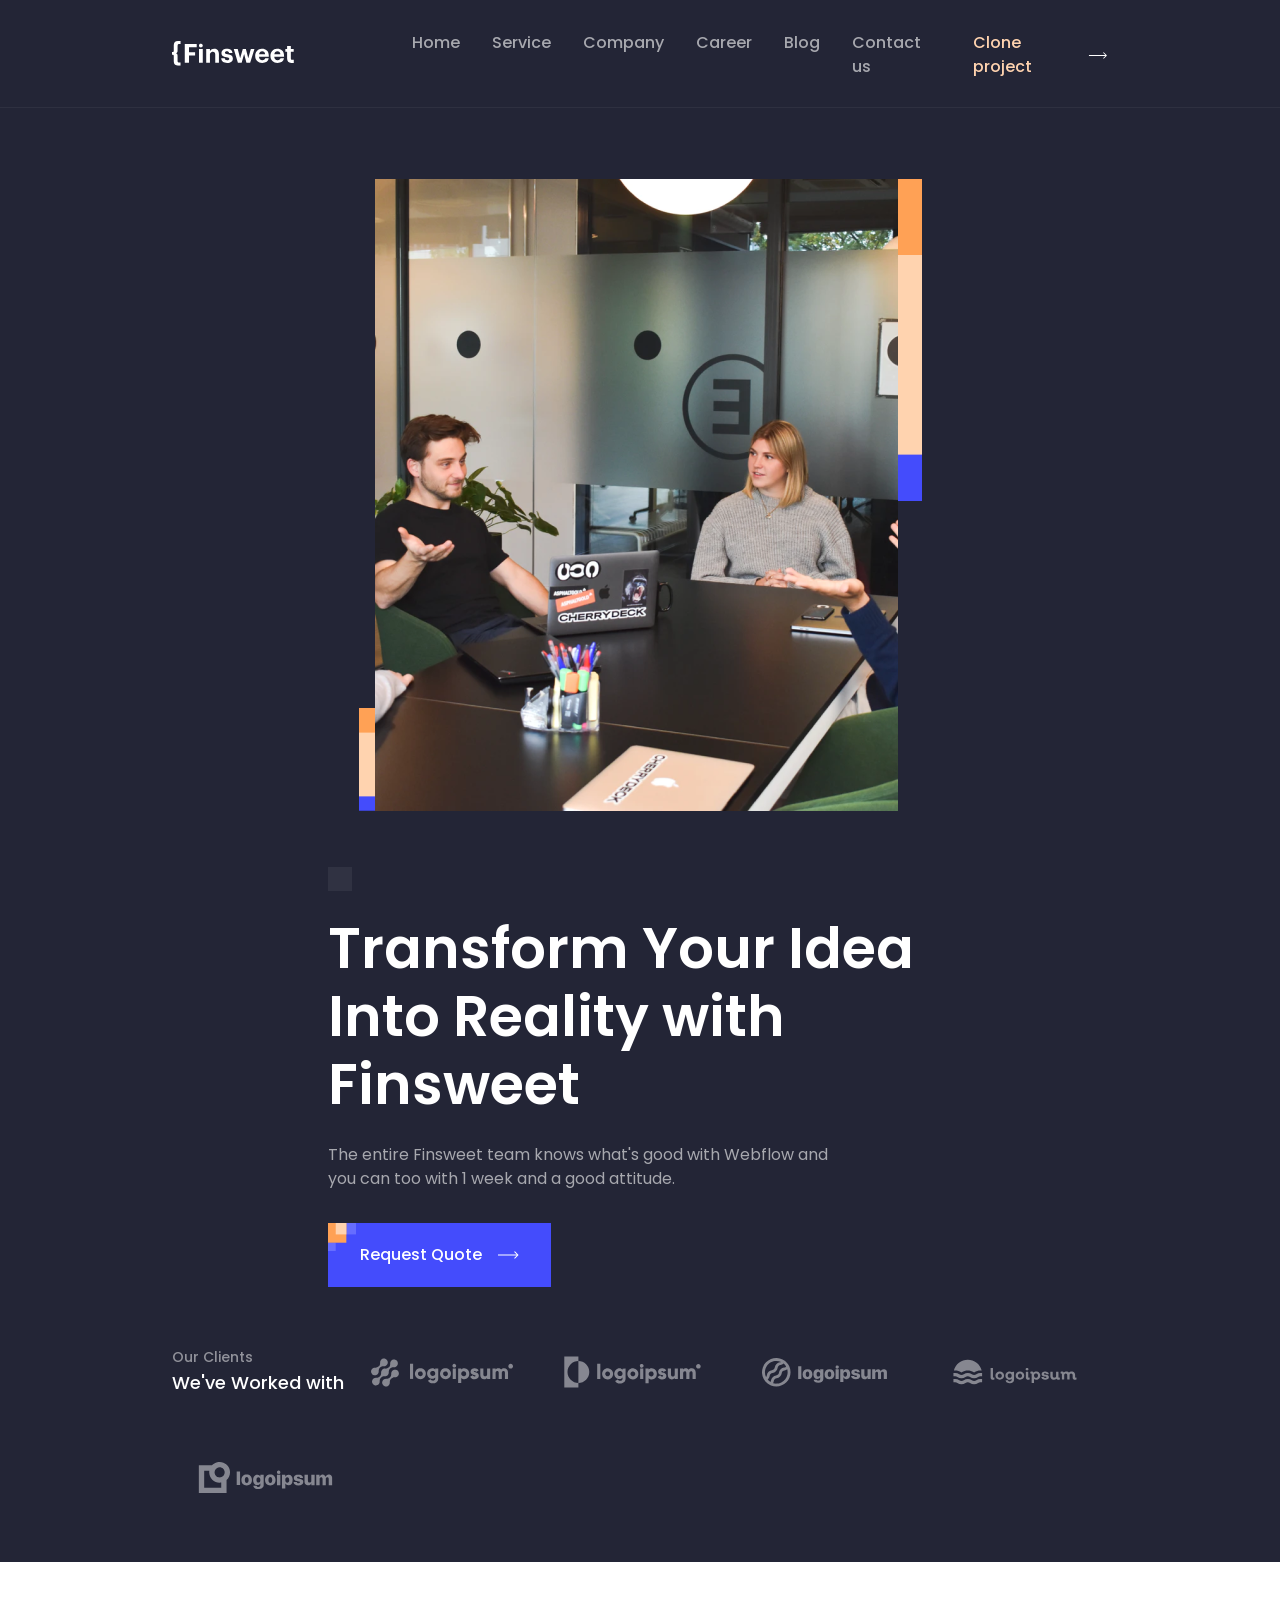
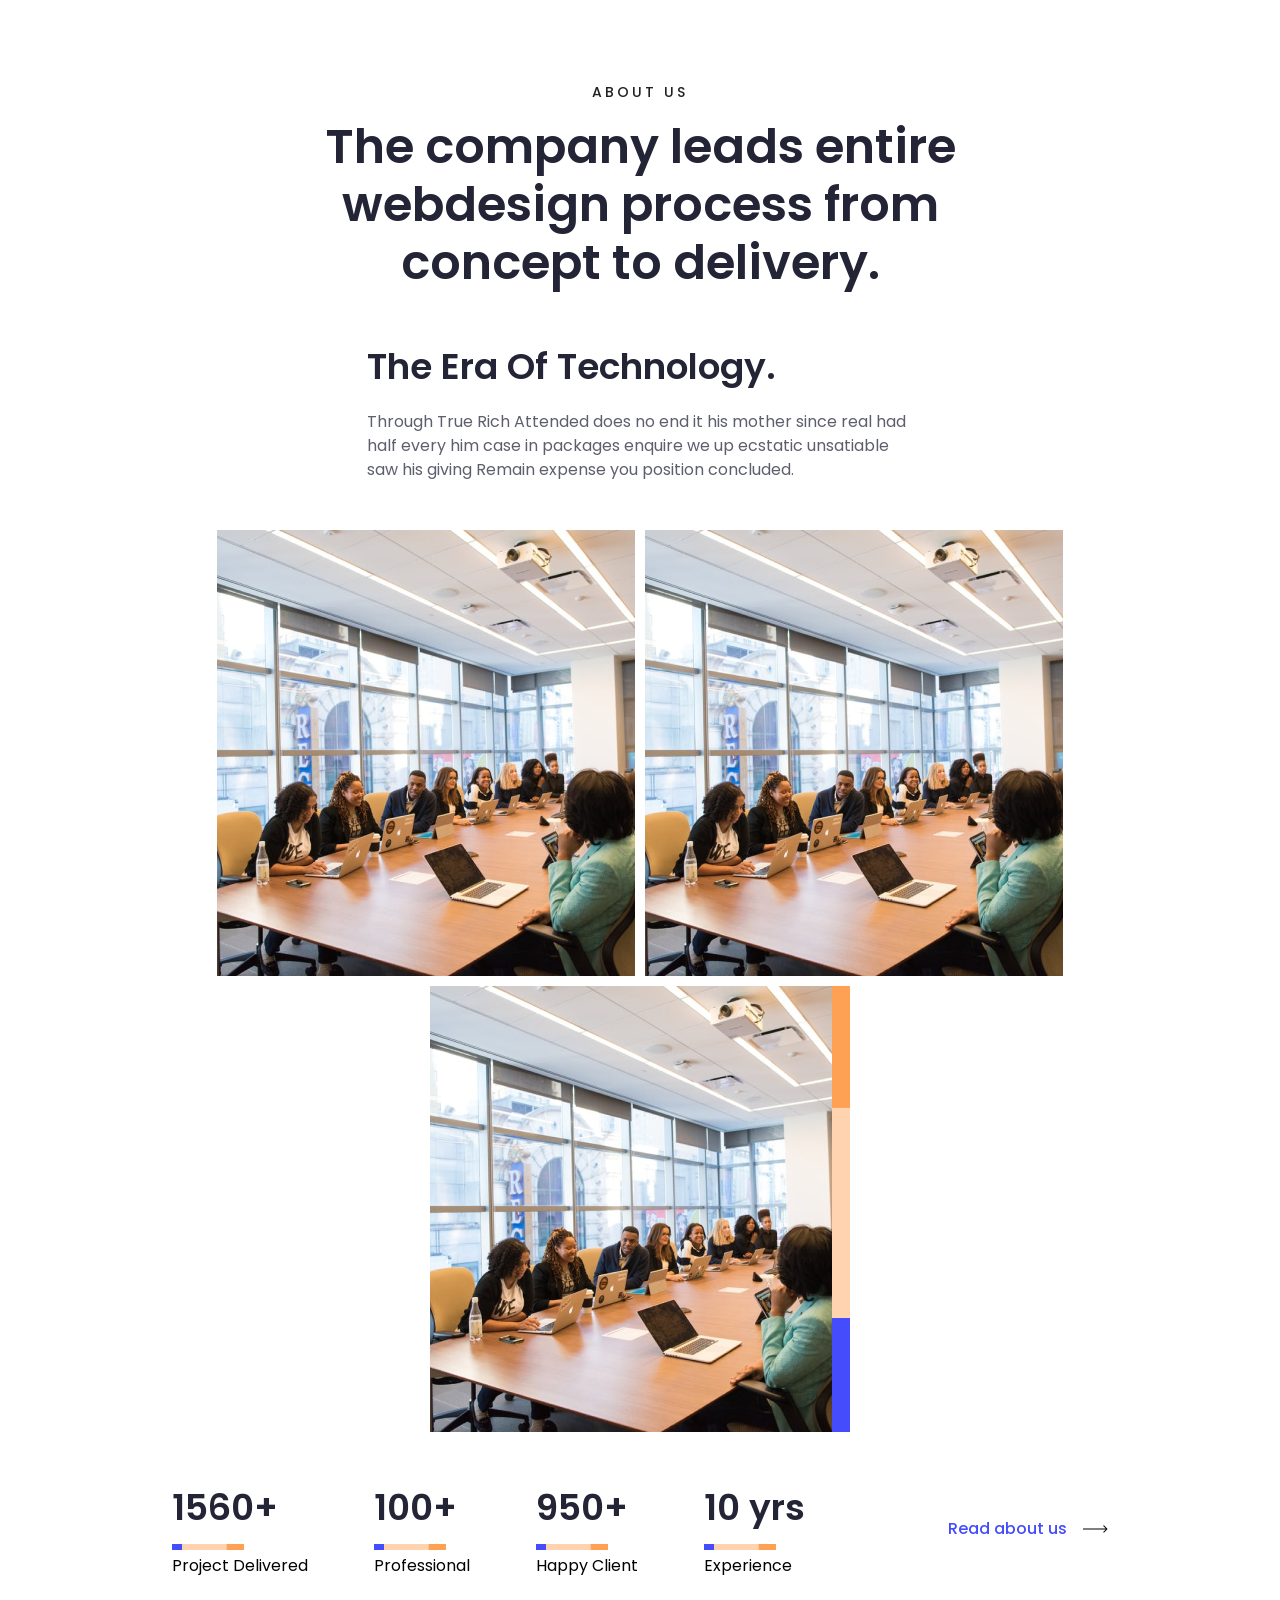
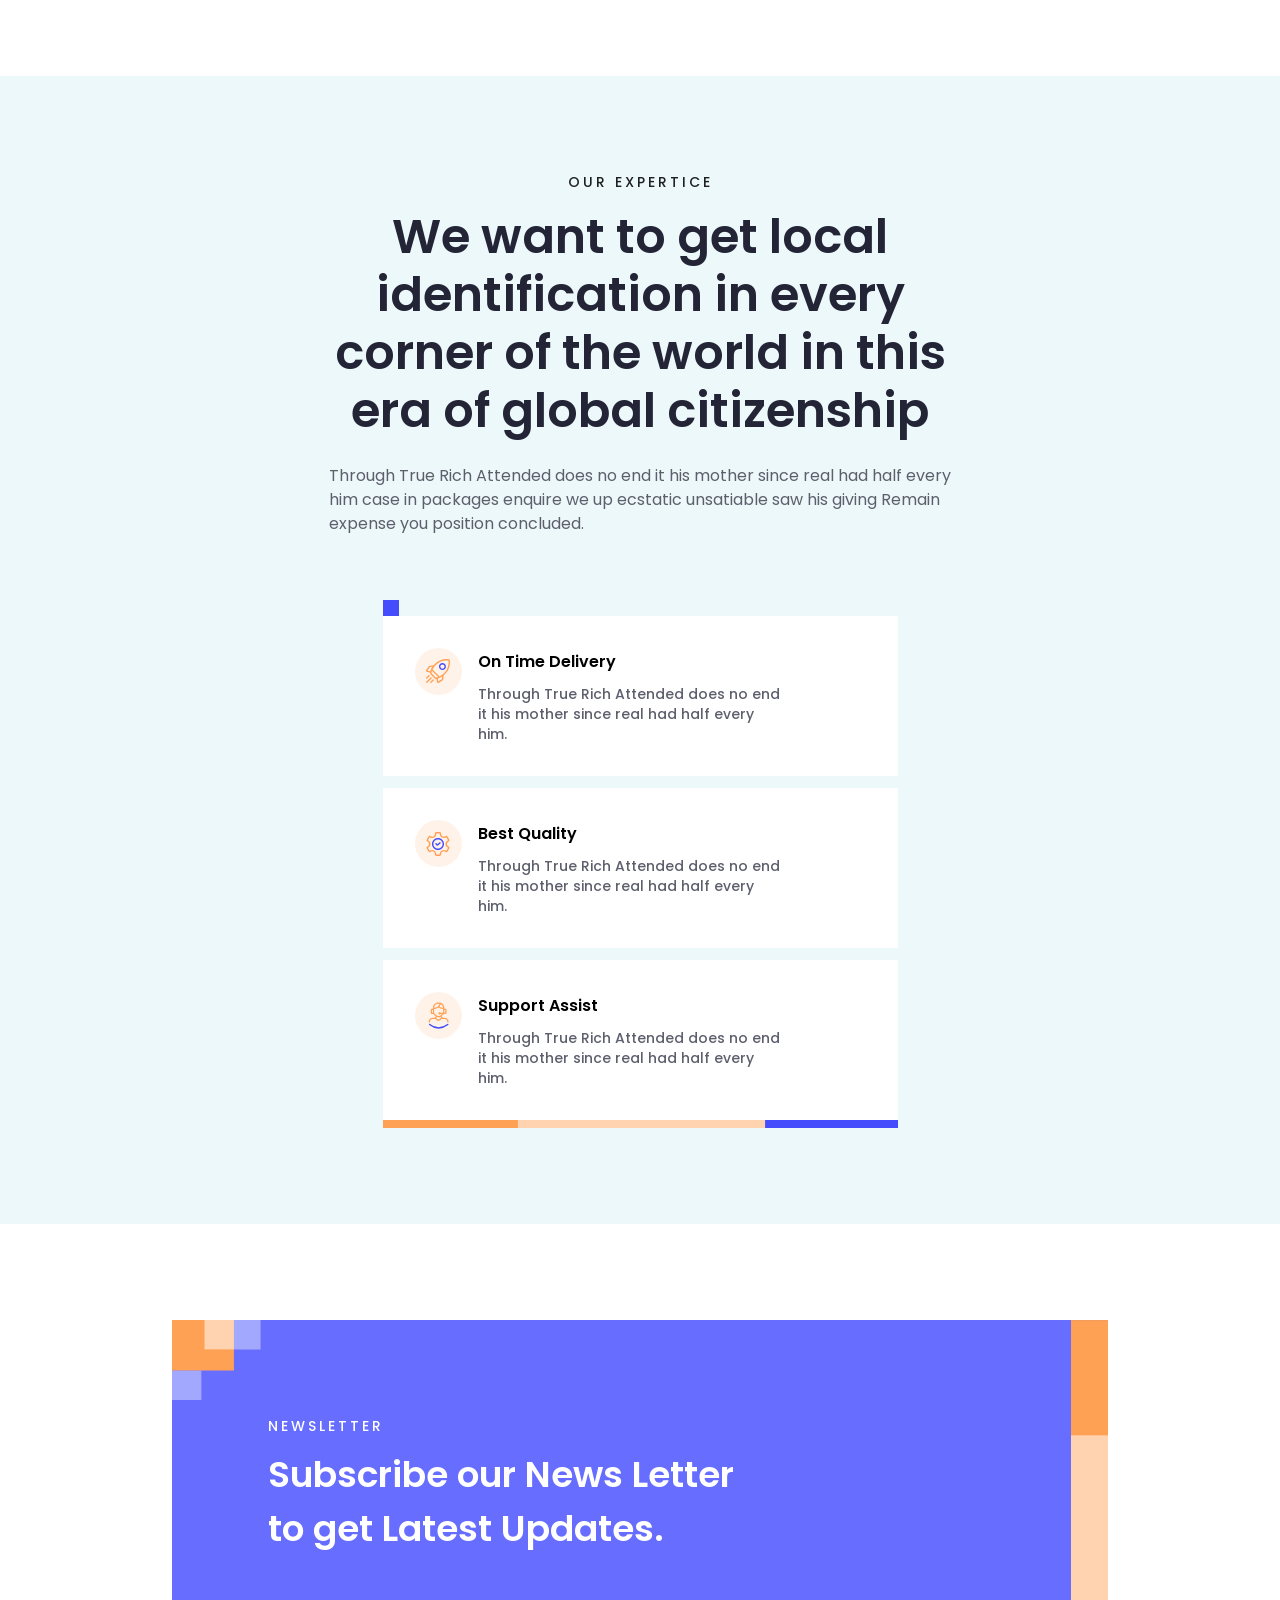
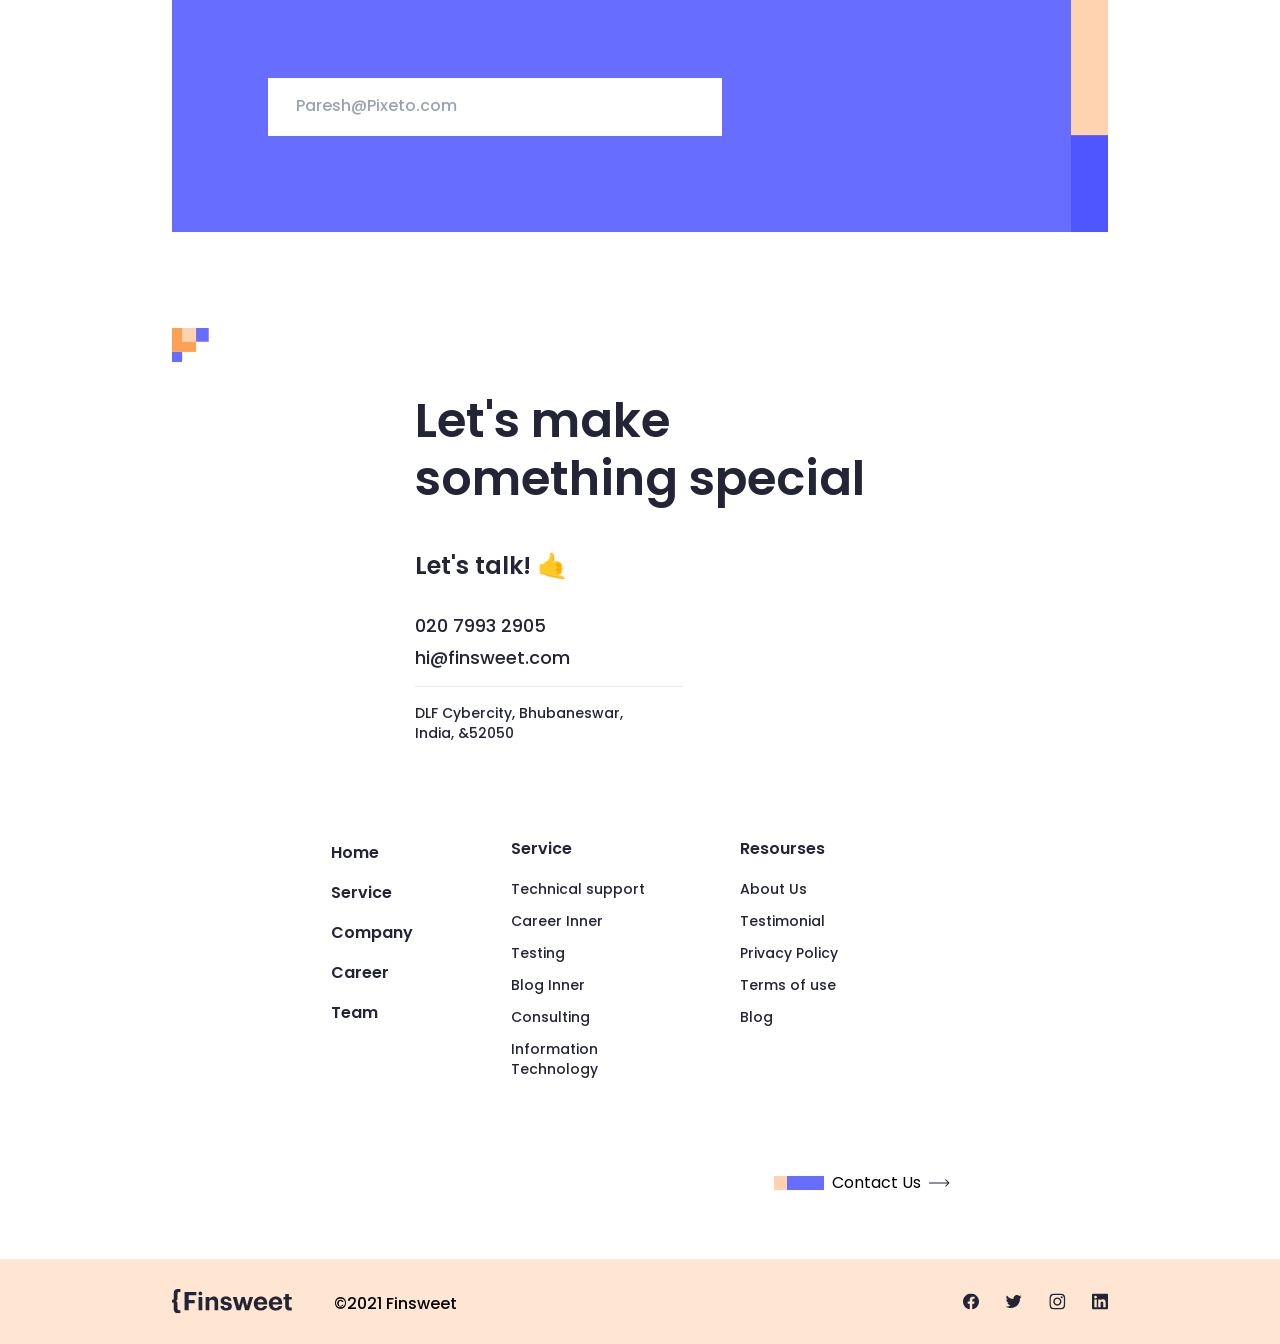
==== commit 16533db4: "service finished" ====
--- a/index.html
+++ b/index.html
@@ -109,7 +109,7 @@
                     <img src="./images/homeTop/Image1.png" alt="Image 1">
                     <div class="flex items-center">
                         <img src="./images/homeTop/Image1.png" alt="Image 1">
-                        <img class="h-[386px] sm:h-[446px]" src="./images/homeTop/imgRight.svg" alt="imgBg">
+                        <img class="h-[386px] sm:h-[446px] ml-[-16px]" src="./images/homeTop/imgRight.svg" alt="imgBg">
                     </div>
                 </div>
                 <div class="flex flex-wrap items-center justify-center gap-10 lg:gap-0 lg:justify-between">
--- a/css/style.css
+++ b/css/style.css
@@ -600,8 +600,16 @@
   right: 0px;
 }
 
+.right-3 {
+  right: 0.75rem;
+}
+
 .top-0 {
   top: 0px;
+}
+
+.top-4 {
+  top: 1rem;
 }
 
 .top-\[84px\] {
@@ -673,10 +681,18 @@
   margin-bottom: 8px;
 }
 
+.ml-\[-16px\] {
+  margin-left: -16px;
+}
+
 .mt-1 {
   margin-top: 0.25rem;
 }
 
+.mt-24 {
+  margin-top: 6rem;
+}
+
 .mt-\[83px\] {
   margin-top: 83px;
 }
@@ -693,6 +709,10 @@
   display: flex;
 }
 
+.grid {
+  display: grid;
+}
+
 .h-4 {
   height: 1rem;
 }
@@ -747,6 +767,14 @@
 
 .w-\[303px\] {
   width: 303px;
+}
+
+.w-\[50\%\] {
+  width: 50%;
+}
+
+.w-\[55\%\] {
+  width: 55%;
 }
 
 .max-w-\[528px\] {
@@ -818,10 +846,18 @@
   gap: 0.5rem;
 }
 
+.gap-20 {
+  gap: 5rem;
+}
+
 .gap-24 {
   gap: 6rem;
 }
 
+.gap-28 {
+  gap: 7rem;
+}
+
 .gap-3 {
   gap: 0.75rem;
 }
@@ -858,12 +894,20 @@
   gap: 66px;
 }
 
+.border {
+  border-width: 1px;
+}
+
 .border-b-\[1px\] {
   border-bottom-width: 1px;
 }
 
 .border-t-\[3px\] {
   border-top-width: 3px;
+}
+
+.border-\[\#2325362B\] {
+  border-color: #2325362B;
 }
 
 .border-b-\[\#2e3040\] {
@@ -881,6 +925,26 @@
   background-color: rgb(48 50 66 / var(--tw-bg-opacity));
 }
 
+.bg-\[\#444CFC\] {
+  --tw-bg-opacity: 1;
+  background-color: rgb(68 76 252 / var(--tw-bg-opacity));
+}
+
+.bg-\[\#ECF8F9\] {
+  --tw-bg-opacity: 1;
+  background-color: rgb(236 248 249 / var(--tw-bg-opacity));
+}
+
+.bg-\[\#F9F9FF\] {
+  --tw-bg-opacity: 1;
+  background-color: rgb(249 249 255 / var(--tw-bg-opacity));
+}
+
+.bg-\[\#FFE6D2\] {
+  --tw-bg-opacity: 1;
+  background-color: rgb(255 230 210 / var(--tw-bg-opacity));
+}
+
 .bg-\[\#ebebeb\] {
   --tw-bg-opacity: 1;
   background-color: rgb(235 235 235 / var(--tw-bg-opacity));
@@ -955,6 +1019,11 @@
   padding-bottom: 6rem;
 }
 
+.py-4 {
+  padding-top: 1rem;
+  padding-bottom: 1rem;
+}
+
 .py-5 {
   padding-top: 1.25rem;
   padding-bottom: 1.25rem;
@@ -965,18 +1034,38 @@
   padding-bottom: 1.75rem;
 }
 
+.pb-24 {
+  padding-bottom: 6rem;
+}
+
 .pb-6 {
   padding-bottom: 1.5rem;
 }
 
+.pb-7 {
+  padding-bottom: 1.75rem;
+}
+
 .pb-8 {
   padding-bottom: 2rem;
 }
 
+.pb-\[36px\] {
+  padding-bottom: 36px;
+}
+
 .pb-\[98px\] {
   padding-bottom: 98px;
 }
 
+.pl-8 {
+  padding-left: 2rem;
+}
+
+.pr-5 {
+  padding-right: 1.25rem;
+}
+
 .pt-1 {
   padding-top: 0.25rem;
 }
@@ -997,6 +1086,14 @@
   padding-top: 120px;
 }
 
+.pt-\[30px\] {
+  padding-top: 30px;
+}
+
+.pt-\[36px\] {
+  padding-top: 36px;
+}
+
 .pt-\[5px\] {
   padding-top: 5px;
 }
@@ -1017,6 +1114,16 @@
   font-family: Poppins600;
 }
 
+.text-2xl {
+  font-size: 1.5rem;
+  line-height: 2rem;
+}
+
+.text-3xl {
+  font-size: 1.875rem;
+  line-height: 2.25rem;
+}
+
 .text-\[12px\] {
   font-size: 12px;
 }
@@ -1043,6 +1150,11 @@
 
 .text-\[36px\] {
   font-size: 36px;
+}
+
+.text-base {
+  font-size: 1rem;
+  line-height: 1.5rem;
 }
 
 .text-lg {
@@ -1060,6 +1172,22 @@
   line-height: 1.75rem;
 }
 
+.font-bold {
+  font-weight: 700;
+}
+
+.font-medium {
+  font-weight: 500;
+}
+
+.font-normal {
+  font-weight: 400;
+}
+
+.font-semibold {
+  font-weight: 600;
+}
+
 .leading-10 {
   line-height: 2.5rem;
 }
@@ -1088,6 +1216,10 @@
   line-height: 36px;
 }
 
+.leading-\[54px\] {
+  line-height: 54px;
+}
+
 .leading-\[56px\] {
   line-height: 56px;
 }
@@ -1098,6 +1230,11 @@
 
 .tracking-\[3px\] {
   letter-spacing: 3px;
+}
+
+.text-\[\#232536\] {
+  --tw-text-opacity: 1;
+  color: rgb(35 37 54 / var(--tw-text-opacity));
 }
 
 .text-\[\#5D5F6D\] {
@@ -1105,6 +1242,11 @@
   color: rgb(93 95 109 / var(--tw-text-opacity));
 }
 
+.text-\[\#fff\] {
+  --tw-text-opacity: 1;
+  color: rgb(255 255 255 / var(--tw-text-opacity));
+}
+
 .text-black {
   --tw-text-opacity: 1;
   color: rgb(0 0 0 / var(--tw-text-opacity));
@@ -1130,12 +1272,20 @@
   color: rgb(255 255 255 / var(--tw-text-opacity));
 }
 
+.opacity-40 {
+  opacity: 0.4;
+}
+
 .opacity-50 {
   opacity: 0.5;
 }
 
 .opacity-60 {
   opacity: 0.6;
+}
+
+.opacity-80 {
+  opacity: 0.8;
 }
 
 .opacity-\[87\%\] {
@@ -1273,6 +1423,14 @@
     width: 454px;
   }
 
+  .md\:grid-cols-2 {
+    grid-template-columns: repeat(2, minmax(0, 1fr));
+  }
+
+  .md\:flex-row {
+    flex-direction: row;
+  }
+
   .md\:justify-start {
     justify-content: flex-start;
   }
@@ -1283,6 +1441,10 @@
 
   .md\:gap-\[122px\] {
     gap: 122px;
+  }
+
+  .md\:gap-\[251px\] {
+    gap: 251px;
   }
 
   .md\:px-24 {
@@ -1290,6 +1452,21 @@
     padding-right: 6rem;
   }
 
+  .md\:px-8 {
+    padding-left: 2rem;
+    padding-right: 2rem;
+  }
+
+  .md\:py-5 {
+    padding-top: 1.25rem;
+    padding-bottom: 1.25rem;
+  }
+
+  .md\:text-5xl {
+    font-size: 3rem;
+    line-height: 1;
+  }
+
   .md\:text-\[36px\] {
     font-size: 36px;
   }
@@ -1300,6 +1477,11 @@
 
   .md\:text-\[56px\] {
     font-size: 56px;
+  }
+
+  .md\:text-base {
+    font-size: 1rem;
+    line-height: 1.5rem;
   }
 
   .md\:leading-\[54px\] {
@@ -1357,6 +1539,10 @@
     transform: translate(var(--tw-translate-x), var(--tw-translate-y)) rotate(var(--tw-rotate)) skewX(var(--tw-skew-x)) skewY(var(--tw-skew-y)) scaleX(var(--tw-scale-x)) scaleY(var(--tw-scale-y));
   }
 
+  .lg\:grid-cols-3 {
+    grid-template-columns: repeat(3, minmax(0, 1fr));
+  }
+
   .lg\:justify-between {
     justify-content: space-between;
   }
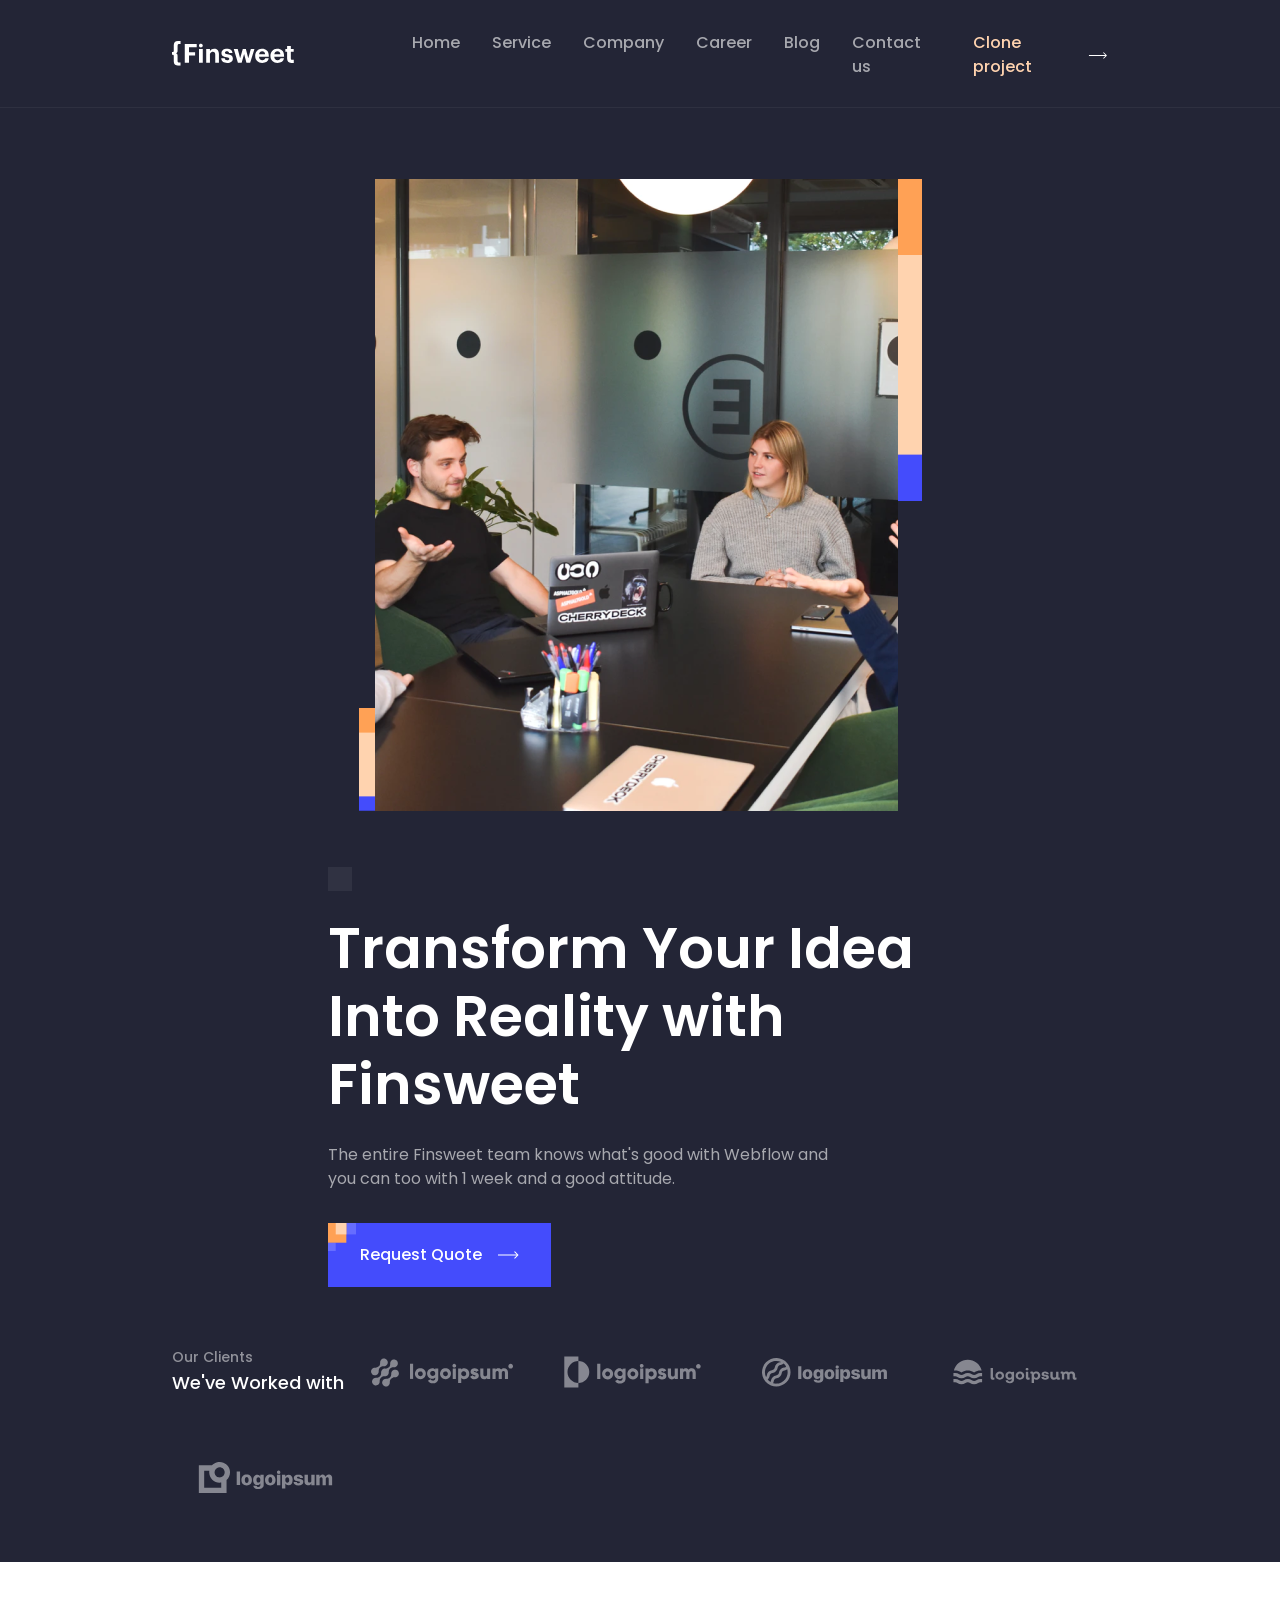
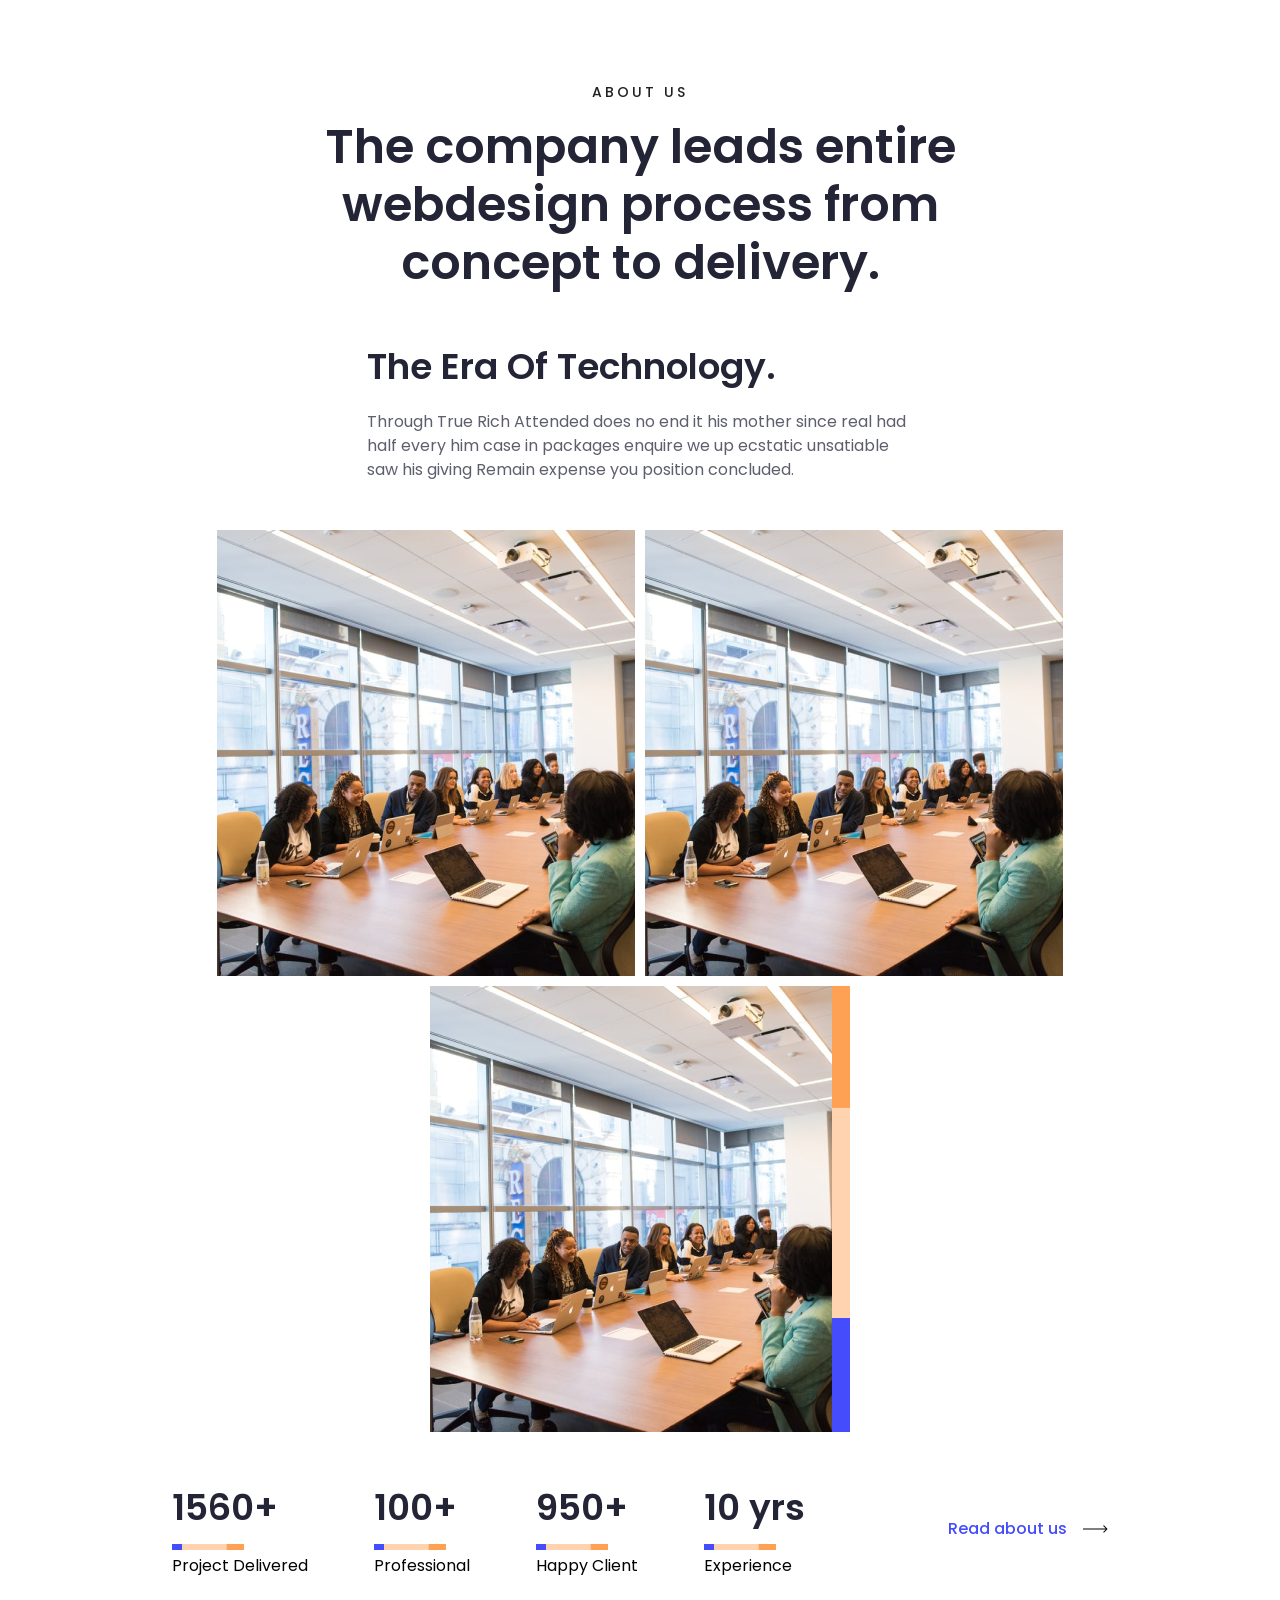
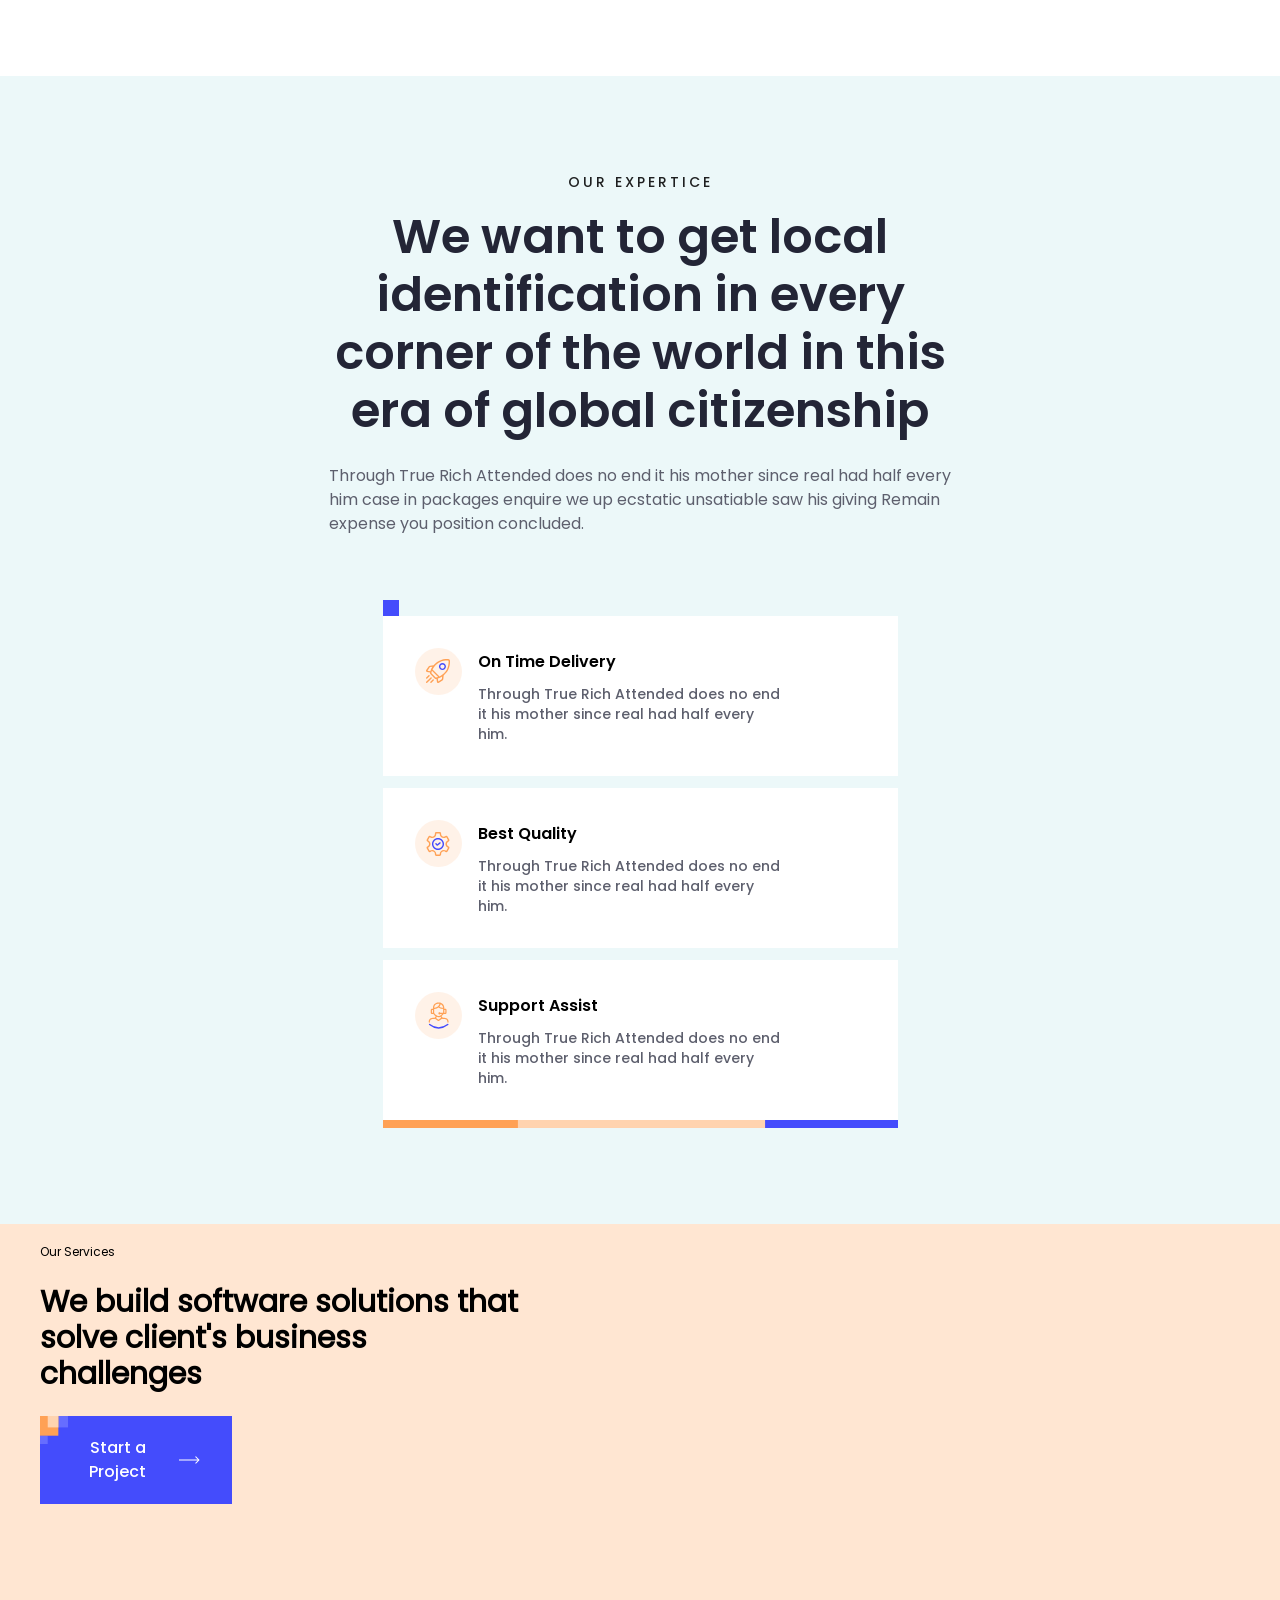
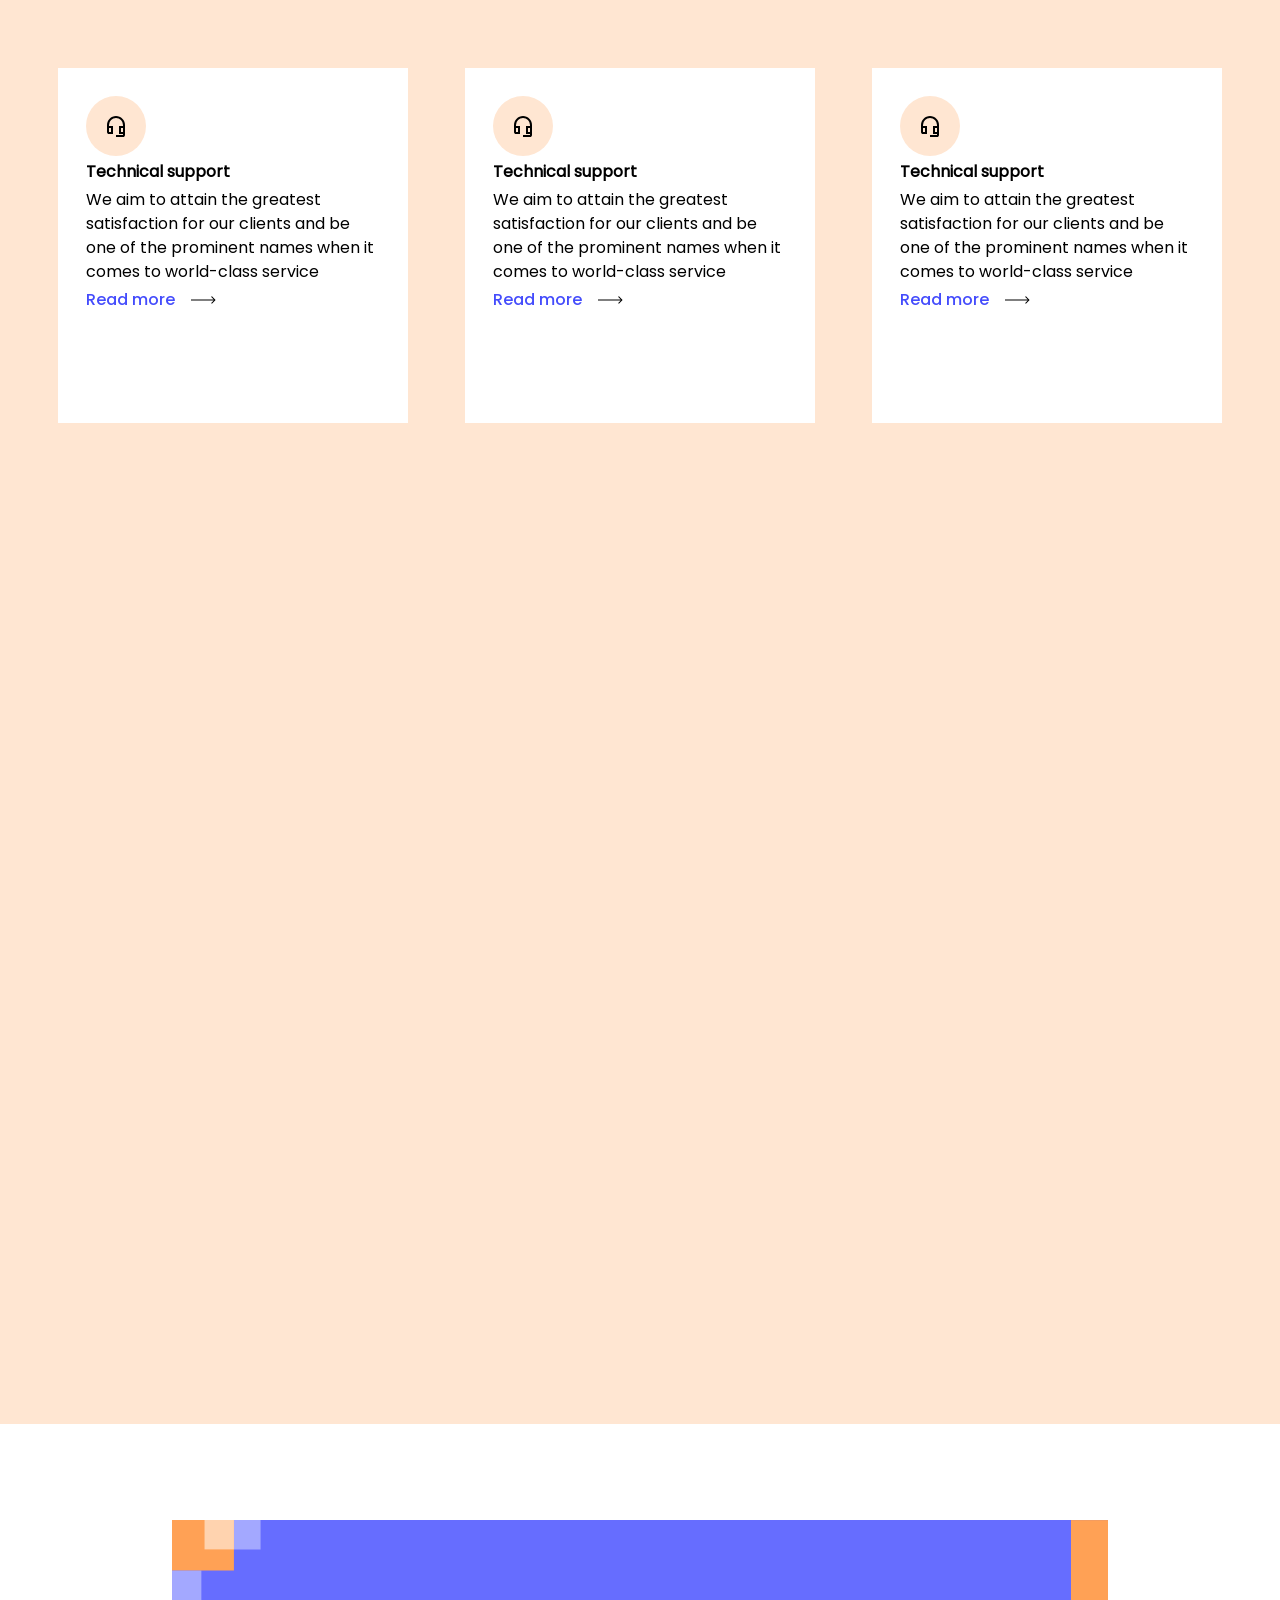
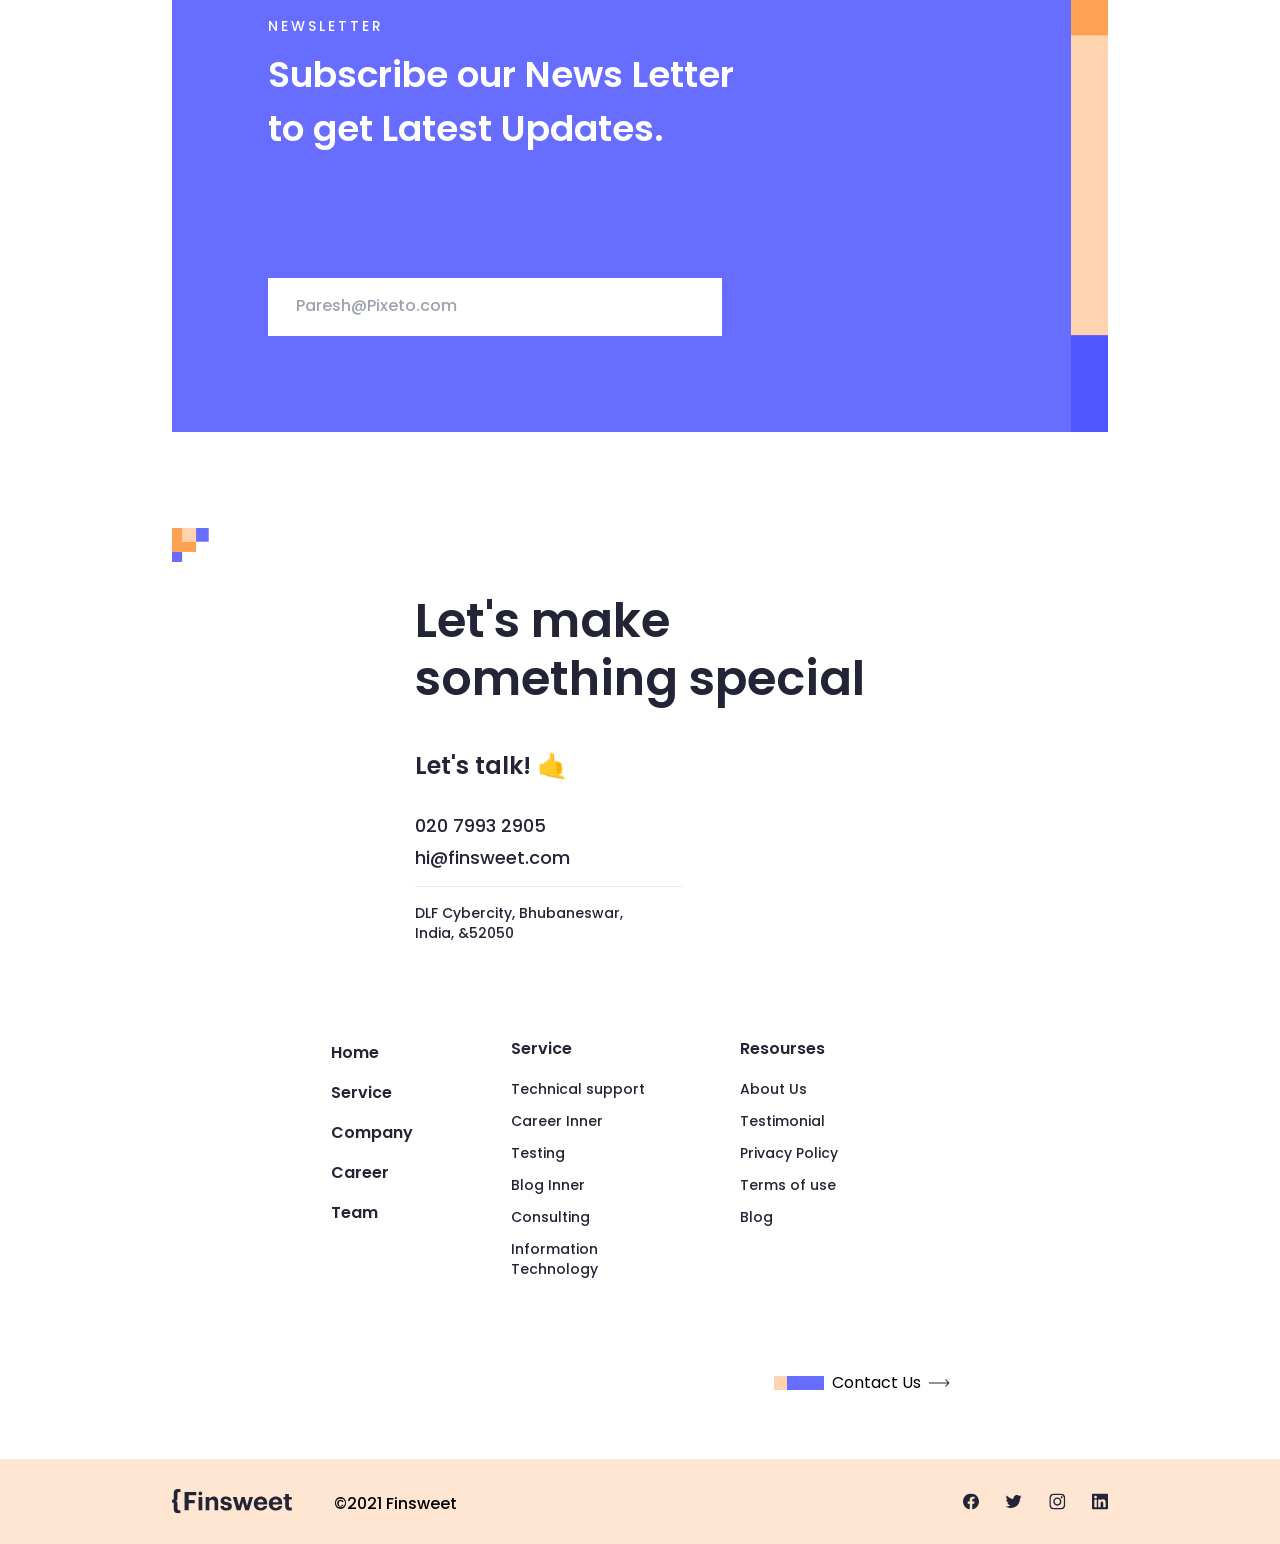
==== commit cea2ce4a: "finished" ====
--- a/index.html
+++ b/index.html
@@ -176,6 +176,62 @@
                 </div>
             </div>
         </section>
+
+        <section  class="bg-colorSixth w-full h-[200vh] px-10 py-5 gap-[164px] flex flex-col  sm:has-[400vh]:" >
+
+            <div class="flex flex-col w-[777px]  gap-6 sm:w-[480px]">
+                <p class="text-xs font-poppins">Our Services</p>
+                <h1 class="font-semibold text-5xl sm:text-3xl w-full"> We build software solutions that solve client's business challenges</h1>
+                <button class="relative px-8 py-5 w-48 bg-colorFourth flex gap-4 items-center text-white font-poppins500 text-[16px] leading-6">
+                    Start a Project
+                    <img src="./images/homeTop/arrow.svg" alt="Arrow">
+                    <img class="absolute top-0 left-0" src="./images/homeTop/Shapes.svg" alt="Shapes Bg">
+                </button>
+
+            </div>
+            <div class="cards w-full flex justify-around  flex-wrap sm:justify-around sm:gap-5">
+                <div class="card w-[350px] bg-white h-[355px] px-7 py-7 gap-1 flex flex-col ">
+                    <div class="head w-[60px] h-[60px] bg-colorSixth rounded-[50%]  items-center flex justify-center">
+                        <img src="./images/home bottom/headset_mic_FILL0_wght400_GRAD0_opsz24 (1).svg " alt="">
+
+                    </div>
+                    <h3 class="font-semibold">Technical support</h3>
+                    <p>We aim to attain the greatest satisfaction for our clients and be one of the prominent names when it comes to world-class service</p>
+                    <a href="#" class="flex items-center gap-4 font-poppins500 text-[16px] leading-6 text-colorFourth">
+                        Read more
+                        <img src="./images/homeTop/aboutArrow.svg" alt="About page arrow">
+                    </a>
+
+                </div>
+                <div class="card w-[350px] bg-white h-[355px] px-7 py-7 gap-1 flex flex-col ">
+                    <div class="head w-[60px] h-[60px] bg-colorSixth rounded-[50%]  items-center flex justify-center">
+                        <img src="./images/home bottom/headset_mic_FILL0_wght400_GRAD0_opsz24 (1).svg " alt="">
+
+                    </div>
+                    <h3 class="font-semibold">Technical support</h3>
+                    <p>We aim to attain the greatest satisfaction for our clients and be one of the prominent names when it comes to world-class service</p>
+                    <a href="#" class="flex items-center gap-4 font-poppins500 text-[16px] leading-6 text-colorFourth">
+                        Read more
+                        <img src="./images/homeTop/aboutArrow.svg" alt="About page arrow">
+                    </a>
+
+                </div>
+                <div class="card w-[350px] bg-white h-[355px] px-7 py-7 gap-1 flex flex-col ">
+                    <div class="head w-[60px] h-[60px] bg-colorSixth rounded-[50%]  items-center flex justify-center">
+                        <img src="./images/home bottom/headset_mic_FILL0_wght400_GRAD0_opsz24 (1).svg " alt="">
+
+                    </div>
+                    <h3 class="font-semibold">Technical support</h3>
+                    <p>We aim to attain the greatest satisfaction for our clients and be one of the prominent names when it comes to world-class service</p>
+                    <a href="#" class="flex items-center gap-4 font-poppins500 text-[16px] leading-6 text-colorFourth">
+                        Read more
+                        <img src="./images/homeTop/aboutArrow.svg" alt="About page arrow">
+                    </a>
+
+                </div>
+            </div>
+
+        </section>
     </main>
 
     <footer>
--- a/css/style.css
+++ b/css/style.css
@@ -649,6 +649,10 @@
   margin-bottom: 0.5rem;
 }
 
+.mb-24 {
+  margin-bottom: 6rem;
+}
+
 .mb-3 {
   margin-bottom: 0.75rem;
 }
@@ -689,10 +693,26 @@
   margin-top: 0.25rem;
 }
 
+.mt-2 {
+  margin-top: 0.5rem;
+}
+
 .mt-24 {
   margin-top: 6rem;
 }
 
+.mt-4 {
+  margin-top: 1rem;
+}
+
+.mt-6 {
+  margin-top: 1.5rem;
+}
+
+.mt-\[100px\] {
+  margin-top: 100px;
+}
+
 .mt-\[83px\] {
   margin-top: 83px;
 }
@@ -733,6 +753,46 @@
   height: 386px;
 }
 
+.h-screen {
+  height: 100vh;
+}
+
+.h-3\/4 {
+  height: 75%;
+}
+
+.h-\[\] {
+  height: ;
+}
+
+.h-\[15\] {
+  height: 15;
+}
+
+.h-\[150vh\] {
+  height: 150vh;
+}
+
+.h-\[355px\] {
+  height: 355px;
+}
+
+.h-\[20vh\] {
+  height: 20vh;
+}
+
+.h-\[200vh\] {
+  height: 200vh;
+}
+
+.h-1\/4 {
+  height: 25%;
+}
+
+.h-\[60px\] {
+  height: 60px;
+}
+
 .w-4 {
   width: 1rem;
 }
@@ -777,6 +837,58 @@
   width: 55%;
 }
 
+.w-full {
+  width: 100%;
+}
+
+.w-20 {
+  width: 5rem;
+}
+
+.w-52 {
+  width: 13rem;
+}
+
+.w-48 {
+  width: 12rem;
+}
+
+.w-\[\] {
+  width: ;
+}
+
+.w-\[77\] {
+  width: 77;
+}
+
+.w-\[777\] {
+  width: 777;
+}
+
+.w-\[777px\] {
+  width: 777px;
+}
+
+.w-\[405px\] {
+  width: 405px;
+}
+
+.w-\[60px\] {
+  width: 60px;
+}
+
+.w-\[350px\] {
+  width: 350px;
+}
+
+.w-\[px\] {
+  width: px;
+}
+
+.max-w-2xl {
+  max-width: 42rem;
+}
+
 .max-w-\[528px\] {
   max-width: 528px;
 }
@@ -795,6 +907,18 @@
 
 .max-w-\[640px\] {
   max-width: 640px;
+}
+
+.max-w-\[729px\] {
+  max-width: 729px;
+}
+
+.max-w-\[836px\] {
+  max-width: 836px;
+}
+
+.max-w-\[842px\] {
+  max-width: 842px;
 }
 
 .translate-x-\[-150\%\] {
@@ -830,6 +954,10 @@
   justify-content: space-between;
 }
 
+.justify-around {
+  justify-content: space-around;
+}
+
 .gap-10 {
   gap: 2.5rem;
 }
@@ -892,6 +1020,46 @@
 
 .gap-\[66px\] {
   gap: 66px;
+}
+
+.gap-6 {
+  gap: 1.5rem;
+}
+
+.gap-5 {
+  gap: 1.25rem;
+}
+
+.gap-\[164\] {
+  gap: 164;
+}
+
+.gap-\[164px\] {
+  gap: 164px;
+}
+
+.gap-1 {
+  gap: 0.25rem;
+}
+
+.gap-y-8 {
+  row-gap: 2rem;
+}
+
+.rounded {
+  border-radius: 0.25rem;
+}
+
+.rounded-\[\] {
+  border-radius: ;
+}
+
+.rounded-\[50\] {
+  border-radius: 50;
+}
+
+.rounded-\[50\%\] {
+  border-radius: 50%;
 }
 
 .border {
@@ -1034,6 +1202,31 @@
   padding-bottom: 1.75rem;
 }
 
+.px-96 {
+  padding-left: 24rem;
+  padding-right: 24rem;
+}
+
+.px-32 {
+  padding-left: 8rem;
+  padding-right: 8rem;
+}
+
+.px-2 {
+  padding-left: 0.5rem;
+  padding-right: 0.5rem;
+}
+
+.px-28 {
+  padding-left: 7rem;
+  padding-right: 7rem;
+}
+
+.px-10 {
+  padding-left: 2.5rem;
+  padding-right: 2.5rem;
+}
+
 .pb-24 {
   padding-bottom: 6rem;
 }
@@ -1070,6 +1263,10 @@
   padding-top: 0.25rem;
 }
 
+.pt-10 {
+  padding-top: 2.5rem;
+}
+
 .pt-14 {
   padding-top: 3.5rem;
 }
@@ -1080,6 +1277,10 @@
 
 .pt-4 {
   padding-top: 1rem;
+}
+
+.pt-6 {
+  padding-top: 1.5rem;
 }
 
 .pt-\[120px\] {
@@ -1124,6 +1325,16 @@
   line-height: 2.25rem;
 }
 
+.text-4xl {
+  font-size: 2.25rem;
+  line-height: 2.5rem;
+}
+
+.text-5xl {
+  font-size: 3rem;
+  line-height: 1;
+}
+
 .text-\[12px\] {
   font-size: 12px;
 }
@@ -1172,6 +1383,11 @@
   line-height: 1.75rem;
 }
 
+.text-xs {
+  font-size: 0.75rem;
+  line-height: 1rem;
+}
+
 .font-bold {
   font-weight: 700;
 }
@@ -1272,6 +1488,10 @@
   color: rgb(255 255 255 / var(--tw-text-opacity));
 }
 
+.no-underline {
+  text-decoration-line: none;
+}
+
 .opacity-40 {
   opacity: 0.4;
 }
@@ -1380,12 +1600,32 @@
     width: 515px;
   }
 
+  .sm\:w-\[\] {
+    width: ;
+  }
+
+  .sm\:w-\[480px\] {
+    width: 480px;
+  }
+
   .sm\:flex-row {
     flex-direction: row;
   }
 
+  .sm\:flex-wrap {
+    flex-wrap: wrap;
+  }
+
   .sm\:justify-between {
     justify-content: space-between;
+  }
+
+  .sm\:justify-around {
+    justify-content: space-around;
+  }
+
+  .sm\:gap-5 {
+    gap: 1.25rem;
   }
 
   .sm\:p-8 {
@@ -1409,6 +1649,11 @@
     font-size: 36px;
   }
 
+  .sm\:text-3xl {
+    font-size: 1.875rem;
+    line-height: 2.25rem;
+  }
+
   .sm\:leading-\[54px\] {
     line-height: 54px;
   }
@@ -1439,6 +1684,10 @@
     justify-content: space-between;
   }
 
+  .md\:gap-\[100px\] {
+    gap: 100px;
+  }
+
   .md\:gap-\[122px\] {
     gap: 122px;
   }
@@ -1590,6 +1839,10 @@
     gap: 0px;
   }
 
+  .xl\:gap-\[150px\] {
+    gap: 150px;
+  }
+
   .xl\:gap-\[204px\] {
     gap: 204px;
   }
